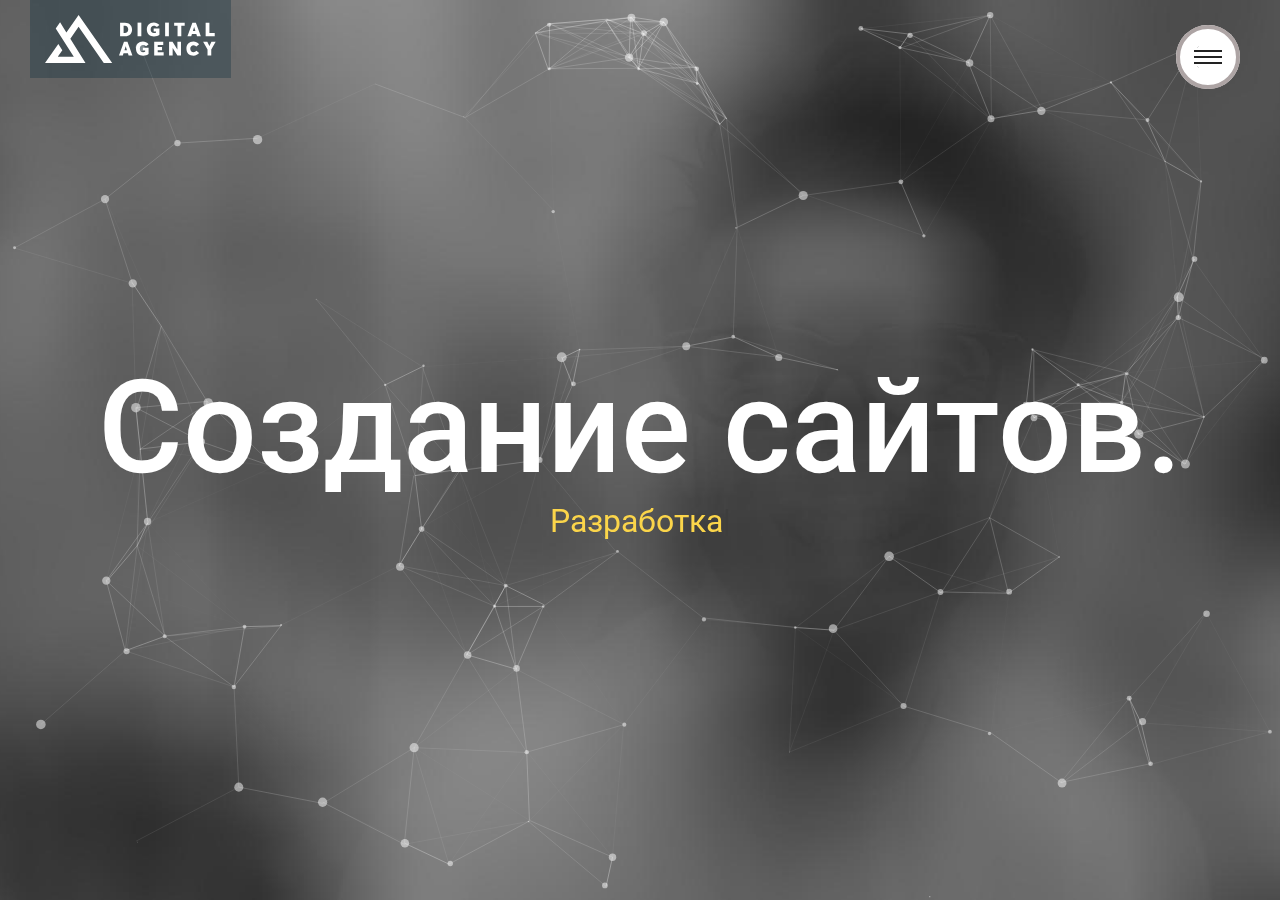
==== index.html @ 54ac6cfc "new" ====
<!DOCTYPE html>
<html lang="en">
<head>
    <title>Alex - CV / Resume / Portfolio</title>
    <meta charset="utf-8">
    <meta name="viewport" content="width=device-width, initial-scale=1">
    <meta http-equiv="X-UA-Compatible" content="IE=edge">
    <link href="scss/normalize.css" rel="stylesheet" type="text/css"  />
    <link href="scss/animations.css" rel="stylesheet" type="text/css" media="all" />
    <link href="scss/bootstrap.css" rel="stylesheet" type="text/css" media="all" />
    <link href="scss/style.css" rel="stylesheet" >     
	<link href="scss/magnific-popup.css" rel="stylesheet" >	    
</head>
<body class="body-wrapper render">
	<div id="loading">
		<img id="loading-image" src="img/loader.svg" alt="Loading..." />
	</div>
    <div id="main-container">
        <header>
            <div class="logo">
                <a href="index.html"><img src="images/logo.svg" alt="logo"></a>
            </div>
            <div class="hamburger js-hover">
                <div class="hamburger__line hamburger__line--01">
                    <div class="hamburger__line-in hamburger__line-in--01"></div>
                </div>
                <div class="hamburger__line hamburger__line--02">
                    <div class="hamburger__line-in hamburger__line-in--02"></div>
                </div>
                <div class="hamburger__line hamburger__line--03">
                    <div class="hamburger__line-in hamburger__line-in--03"></div>
                </div>
                <div class="hamburger__line hamburger__line--cross01">
                    <div class="hamburger__line-in hamburger__line-in--cross01"></div>
                </div>
                <div class="hamburger__line hamburger__line--cross02">
                    <div class="hamburger__line-in hamburger__line-in--cross02"></div>
                </div>
            </div>
            <div class="global-menu">
                <div class="global-menu__wrap" role="menu">
                    <a class="global-menu__item global-menu__item--transition" data-num-id="0" href="home.html">Главная</a>
                    <a class="global-menu__item global-menu__item--transition" data-num-id="1" href="about.html">О нас</a>
                    <a class="global-menu__item global-menu__item--transition" data-num-id="2" href="services.html">Услуги</a>
                    <a class="global-menu__item global-menu__item--transition" data-num-id="3" href="work.html">Наши работы</a>
                    <a class="global-menu__item global-menu__item--transition" data-num-id="4" href="contact.html">Контакты</a>
					<ul class="profile-data">											
						<li>
							<div class="profile-icon global-menu__item global-menu__item--transition"><i class="fa fa-phone"></i></div>
							<div class="profile-intro global-menu__item global-menu__item--transition">+373 (68) 47 09 12</div>
						</li>
					</ul>
				</div>
            </div>
        </header>
        <div id="content-container" class="content-container height-one">
            <div id="pages-container" class="pages-container pages-perspective">
                <div id="home-page" class="page-container">					
					<div id="particles-js"></div>
                    <div class="container">
                        <div class="sub-section">
                            <div class="home_title">
                                <h1>Создание сайтов.</h1>								
								<div id="subtitle"></div>										
                            </div>							
						</div>
                    </div>					
                </div>
                <div id="profile-page" class="page-container">
                    <div class="container">
                        <div class="page_title text-center">
                            <h2 class="page-title">PROFILE</h2>                            
                        </div>
                        <div class="sub-section">                            
                            <div class="row">
								<div class="col-xs-12 col-md-4">
                                    <img src="img/photo-769772.jpeg" class="profile-image" alt="Profile">
                                </div>
                                <div class="col-xs-12 col-md-8">
									<div class="col-xs-12">									
										<h1>Alex Smith</h1>
										<p><strong>UX/WEB DESIGNER</strong></p>
										<p style="text-align: justify;">Lorem Ipsum is simply dummy text of the printing and typesetting industry. Lorem Ipsum has been the industry's standard dummy text ever since the 1500s, when an unknown printer took a galley of type and scrambled it to make a type specimen book. It has survived not only five centuries, but also the leap into electronic typesetting, remaining essentially unchanged. </p>
									</div>									
									<div class="col-xs-12 col-md-6">									
                                    	<ul class="profile-data">											
											<li>
												<div class="profile-icon"><i class="fa fa-phone"></i></div>
												<div class="profile-intro"><b>Phone: </b>421-443-5643</div>
											</li>
											<li>
												<div class="profile-icon"><i class="fa fa-envelope-open"></i></div>
												<div class="profile-intro"><b>Email: </b>web@asmith.com</div>
											</li>
											<li>
												<div class="profile-icon"><i class="fa fa-facebook-square"></i></div>
												<div class="profile-intro"><b><a href="#">facebook.com/asmith</a></b></div>
											</li>
											<li>
												<div class="profile-icon"><i class="fa fa-linkedin-square"></i></div>
												<div class="profile-intro"><b><a href="#">linkedin.com/asmith</a></b></div>
											</li>
										</ul>
									</div>
									<div class="col-xs-12 col-md-6">									
                                    	<ul class="profile-data">
											<li>
												<div class="profile-icon"><i class="fa fa-calendar"></i></div>
												<div class="profile-intro"><b>Birthday: </b>November 12, 1977</div>
											</li>
											<li>
												<div class="profile-icon"><i class="fa fa-home"></i></div>
												<div class="profile-intro"><b>Address: </b>Sumel Bussinees Park</div>
											</li>
											<li>
												<div class="profile-icon"><i class="fa fa-github-square"></i></div>
												<div class="profile-intro"><b><a href="#">github.com/asmith</a></b></div>
											</li>											
											<li>
												<div class="profile-icon"><i class="fa fa-behance-square"></i></div>
												<div class="profile-intro"><b><a href="#">behance.net/asmith</a></b></div>
											</li>		
										</ul>
									</div>
									<div class="col-xs-12 col-md-6">
										<a class="cv-btn" href="#"><i class="fa fa-download"></i> Download My CV</a>										
									</div>
									<div class="col-xs-12 col-md-6">
										<a class="cv-btn" href="mailto:web@asmith.com"><i class="fa fa-handshake-o"></i> Hire Me Now</a>										
									</div>
                                </div>                                
                            </div>
						</div>											
						<div class="sub-section">
						<div class="row">
							<div class="col-xs-12 col-md-12">						
								<h3 class="section-title text-center">Hobbies &amp; Interests</h3>
								<div class="interest-list text-center">
									<div class="row">
										<div class="col-md-4 col-sm-6 col-xs-12">
											<div class="item">
												<span class="item-icon"><i class="fa fa-puzzle-piece"></i></span>                                            
												<span class="item-title">Puzzles</span>                                                                                        
											</div>
										</div>
										<div class="col-md-4 col-sm-6 col-xs-12">
											<div class="item">
												<span class="item-icon"><i class="fa fa-info"></i></span>                                          
												<span class="item-title">Chess</span>
											</div>
										</div>
										<div class="col-md-4 col-sm-6 col-xs-12">
											<div class="item">
												<span class="item-icon"><i class="fa fa-camera"></i></span>
												<span class="item-title">Photography</span>
											</div>
										</div>
										<div class="col-md-4 col-sm-6 col-xs-12">
											<div class="item">
												<span class="item-icon"><i class="fa fa-gamepad"></i></span>
												<span class="item-title">Gaming</span>
											</div>
										</div>
										<div class="col-md-4 col-sm-6 col-xs-12">
											<div class="item">
												<span class="item-icon"><i class="fa fa-child"></i></span>
												<span class="item-title">Yoga</span>                                            
											</div>
										</div>
										<div class="col-md-4 col-sm-6 col-xs-12">
											<div class="item">
												<span class="item-icon"><i class="fa fa-pencil"></i></span>
												<span class="item-title">Writing</span>
											</div>
										</div>	
									</div>
								</div>
							</div>
						</div>
                        </div>						
                    </div>
                </div>
                <div id="resume-page" class="page-container">
                    <div class="container">
                        <div class="page_title text-center">
                            <h2 class="page-title">RESUME</h2>                            
                        </div>
                        <div class="sub-section">                            
                            <h3 class="section-title text-center">Employment</h3>
                            <div class="resume-details">
                                <div class="row">
                                    <div class="item">
                                        <div class="col-sm-6">
                                            <div class="box">
                                                2017 - Present
                                                <div class="box-sub-title">
                                                    Web Development Agency
                                                </div>
                                                (Hilton Head Island)
                                            </div>
                                        </div>
                                        <div class="col-sm-6">
											<div class="box_dec">
												<h3>Managing Director</h3>
												<ul class="description">
													<li>Aenean ultrices risus fermentum risus mollis varius.</li>
													<li>Curabitur consequat velit non nisl imperdiet, a scelerisque dui fringilla.</li>
													<li>Maecenas at diam eget diam interdum pharetra.</li>
													<li>Fusce accumsan massa sed dapibus placerat.</li>
												</ul>
											</div>
                                        </div>
                                    </div>
                                    <div class="item">
                                        <div class="col-sm-6">
                                            <div class="box">
                                                2016 - 2017
                                                <div class="box-sub-title">
                                                    Web Development Agency
                                                </div>
                                                (Hilton Head Island)
                                            </div>
                                        </div>
                                        <div class="col-sm-6">
											<div class="box_dec">
												<h3>Team Leader</h3>
												<ul class="description">
													<li>Donec bibendum massa vitae sapien varius, non condimentum eros lacinia</li>
													<li>Etiam semper risus eget suscipit facilisis</li>
													<li>Nullam vulputate turpis sit amet tellus consequat convallis</li>	
												</ul>
											</div>
                                        </div>
                                    </div>
                                    <div class="item">
                                        <div class="col-sm-6">
                                            <div class="box">
                                                2014 - 2016
                                                <div class="box-sub-title">
                                                    Web Development Agency
                                                </div>
                                                (Hilton Head Island)
                                            </div>
                                        </div>
                                        <div class="col-sm-6">
											<div class="box_dec">
                                            <h3>Senior Developer</h3>
                                            <ul class="description">
                                                <li>Donec bibendum massa vitae sapien varius, non condimentum eros lacinia</li>
                                                <li>Etiam semper risus eget suscipit facilisis</li>
                                                <li>Nullam vulputate turpis sit amet tellus consequat convallis</li>
                                            </ul>
											</div>
                                        </div>
                                    </div>
                                    <div class="item">
                                        <div class="col-sm-6">
                                            <div class="box">
                                                2010 - 2014
                                                <div class="box-sub-title">
                                                    Web Development Agency
                                                </div>
                                                (Hilton Head Island)
                                            </div>
                                        </div>
                                        <div class="col-sm-6">
											<div class="box_dec">
											<h3>Junior Developer</h3>
                                            <ul class="description">
                                                <li>Aenean ultrices risus fermentum risus mollis varius.</li>
                                                <li>Curabitur consequat velit non nisl imperdiet, a scelerisque dui fringilla.</li>
                                                <li>Maecenas at diam eget diam interdum pharetra.</li>
                                                <li>Fusce accumsan massa sed dapibus placerat.</li>
                                            </ul>
											</div>
                                        </div>
                                    </div>
                                </div>
                            </div>                            
                        </div>
						<div class="sub-section">                            
							<h3 class="section-title text-center">EDUCATION</h3>
							<div class="resume-details">
								<div class="row">
									<div class="item">
										<div class="col-sm-6">
											<div class="box">
												2010 - 2014
												<div class="box-sub-title">
													Web Development Agency
												</div>
												(Hilton Head Island)	
											</div>
										</div>
										<div class="col-sm-6">
											<div class="box_dec">
											<h3>Managing Director</h3>
												<p class="description">Curabitur consequat velit.<br>
												Aenean ultrices risus fermentum risus mollis varius.</p>
											</div>
										</div>
									</div>
									<div class="item">
										<div class="col-sm-6">
											<div class="box">
												2016 - 2017
												<div class="box-sub-title">
													Web Development Agency
												</div>
												(Hilton Head Island)	
											</div>
										</div>
										<div class="col-sm-6">
											<div class="box_dec">
											<h3>Team Leader</h3>
												<p class="description">Curabitur consequat velit.<br>
												Aenean ultrices risus fermentum risus mollis varius.</p>
											</div>
										</div>
									</div>
									<div class="item">
										<div class="col-sm-6">
											<div class="box">
												2014 - 2016
												<div class="box-sub-title">
													Web Development Agency
												</div>
												(Hilton Head Island)	
											</div>
										</div>
										<div class="col-sm-6">
											<div class="box_dec">
											<h3>Senior Developer</h3>
												<p class="description">Curabitur consequat velit.<br>
												Aenean ultrices risus fermentum risus mollis varius.</p>
											</div>
										</div>
									</div>	
									<div class="item">
										<div class="col-sm-6">
											<div class="box">
												2010 - 2014
												<div class="box-sub-title">
													Web Development Agency
												</div>
												(Hilton Head Island)	
											</div>
										</div>
										<div class="col-sm-6">
											<div class="box_dec">
											<h3>Junior Developer</h3>
												<p class="description">Curabitur consequat velit.<br>
												Aenean ultrices risus fermentum risus mollis varius.</p>
											</div>
										</div>
									</div>	
								</div>
							</div>                            
                        </div>
                    </div>
                </div>
                <div id="services-page" class="page-container">
                    <div class="container">
                        <div class="page_title text-center">
                            <h2 class="page-title">SERVICES</h2>                            
                        </div>
                        <div class="sub-section">
							 <div class="row">
								<div class="col-md-4 col-sm-6">
									<div class="serviceBox">
										<div class="service-icon">
											<i class="fa fa-paint-brush"></i>
										</div>
										<h3 class="title">Website Design</h3>
										<p class="description">
											It is a long established fact that a reader will be distracted by the readable content of a page when looking at its layout.									
										</p>
									</div>
								</div>
								<div class="col-md-4 col-sm-6">
									<div class="serviceBox">
										<div class="service-icon">
											<i class="fa fa-cube"></i>
										</div>
										<h3 class="title">Logo Design</h3>
										<p class="description">It is a long established fact that a reader will be distracted by the readable content of a page when looking at its layout.
										</p>
									</div>
								</div>
								<div class="col-md-4 col-sm-6">
									<div class="serviceBox">
										<div class="service-icon">
											<i class="fa fa-dropbox"></i>
										</div>
										<h3 class="title">Brand Building</h3>
										<p class="description">It is a long established fact that a reader will be distracted by the readable content of a page when looking at its layout.
										</p>
									</div>
								</div>							
								<div class="col-md-4 col-sm-6">
									<div class="serviceBox">
										<div class="service-icon">
											<i class="fa fa-binoculars"></i>
										</div>
										<h3 class="title">SEO</h3>
										<p class="description">It is a long established fact that a reader will be distracted by the readable content of a page when looking at its layout.
										</p>
									</div>
								</div>
								<div class="col-md-4 col-sm-6">
									<div class="serviceBox">
										<div class="service-icon">
											<i class="fa fa-google"></i>
										</div>
										<h3 class="title">Digital Marketing</h3>
										<p class="description">It is a long established fact that a reader will be distracted by the readable content of a page when looking at its layout.
										</p>
									</div>
								</div>
								<div class="col-md-4 col-sm-6">
									<div class="serviceBox">
										<div class="service-icon">
											<i class="fa fa-youtube-play"></i>
										</div>
										<h3 class="title">Video Marketing</h3>
										<p class="description">It is a long established fact that a reader will be distracted by the readable content of a page when looking at its layout.
										</p>
									</div>
								</div>
							</div>							
                        </div>						
                    </div>
                </div>
                <div id="portfolio-page" class="page-container">
                    <div class="container">
						<div class="page_title text-center">
                            <h2 class="page-title">Portfolio</h2>                            
                        </div>
						<div class="sub-section">  
							<div class="row">
								<div class="col-sm-12">
									<ul id="filters" class="filters">
										<li><a href="#" data-filter="*" class="current">All</a></li>
										<li><a href="#" data-filter=".web">Web</a></li>
										<li><a href="#" data-filter=".app">App</a></li>									
										<li><a href="#" data-filter=".photo">Photo</a></li>										
									</ul>
								</div>
							</div>
							<div class="row">
								<div id="portfolio-grid" class="portfolio-grid portfolio-hover-w">
									<div class="grid-sizer"></div>						
									<div class="portfolio-item tall app">
										<a class="popup-link" href="portfolio/img-1.jpg" title="Lorem Ipsum languages">
											<img src="portfolio/img-1.jpg" alt="">
											<div class="portfolio-caption ">
												<h3 class="portfolio-title">Lorem Ipsum languages</h3>
												<div class="portfolio-descr">
													App
												</div>
											</div>
										</a>
									</div>
									<div class="portfolio-item photo">
										<a class="popup-link" href="portfolio/img-2.jpeg" title="Lorem Ipsum languages">
											<img src="portfolio/img-2.jpeg" alt="">
											<div class="portfolio-caption ">
												<h3 class="portfolio-title">Lorem Ipsum languages</h3>
												<div class="portfolio-descr">
													Photo
												</div>
											</div>
										</a>
									</div>
									<div class="portfolio-item photo">
										<a class="popup-link" href="portfolio/img-3.jpeg" title="Lorem Ipsum languages">
											<img src="portfolio/img-3.jpeg" alt="">
											<div class="portfolio-caption ">
												<h3 class="portfolio-title">Lorem Ipsum languages</h3>
												<div class="portfolio-descr">
													Photo
												</div>
											</div>
										</a>
									</div>
									<div class="portfolio-item photo">
										<a class="popup-link" href="portfolio/img-4.jpeg" title="Lorem Ipsum languages">
											<img src="portfolio/img-4.jpeg" alt="">
											<div class="portfolio-caption ">
												<h3 class="portfolio-title">Corporate Identity</h3>
												<div class="portfolio-descr">
													Photo
												</div>
											</div>
										</a>
									</div>
									<div class="portfolio-item photo">
										<a class="popup-link" href="portfolio/img-5.jpeg" title="Lorem Ipsum languages">
											<img src="portfolio/img-5.jpeg" alt="">
											<div class="portfolio-caption ">
												<h3 class="portfolio-title">Lorem Ipsum languages</h3>
												<div class="portfolio-descr">
													Photo
												</div>
											</div>
										</a>
									</div>
									<div class="portfolio-item wide-tall app photo web">
										<a class="popup-link" href="portfolio/img-6.jpg" title="Lorem Ipsum languages">
											<img src="portfolio/img-6.jpg" alt="">
											<div class="portfolio-caption ">
												<h3 class="portfolio-title">Lorem Ipsum languages</h3>
												<div class="portfolio-descr">
													App / Photo / Web
												</div>
											</div>
										</a>
									</div>
									<div class="portfolio-item wide photo web">
										<a class="popup-link" href="portfolio/img-7.jpg" title="Lorem Ipsum languages">
											<img src="portfolio/img-7.jpg" alt="">
											<div class="portfolio-caption ">
												<h3 class="portfolio-title">Lorem Ipsum languages</h3>
												<div class="portfolio-descr">
													Photo / Photo
												</div>
											</div>
										</a>
									</div>
									<div class="portfolio-item app">
										<a class="popup-link" href="portfolio/img-8.jpg" title="Lorem Ipsum languages">
											<img src="portfolio/img-8.jpg" alt="">
											<div class="portfolio-caption ">
												<h3 class="portfolio-title">Lorem Ipsum languages</h3>
												<div class="portfolio-descr">
													App
												</div>
											</div>
										</a>
									</div>
									<div class="portfolio-item app">
										<a class="popup-link" href="portfolio/img-9.jpeg" title="Lorem Ipsum languages">
											<img src="portfolio/img-9.jpeg" alt="">
											<div class="portfolio-caption ">
												<h3 class="portfolio-title">Lorem Ipsum languages</h3>
												<div class="portfolio-descr">
													App
												</div>
											</div>
										</a>
									</div>
									<div class="portfolio-item wide photo web">
										<a class="popup-youtube" href="https://www.youtube.com/watch?v=mUZAmz3YHQ4" title="Lorem Ipsum languages">
											<img src="portfolio/img-10.jpg" alt="">
											<div class="portfolio-caption ">
												<h3 class="portfolio-title">Lorem Ipsum languages</h3>
												<div class="portfolio-descr">
													Photo / Web
												</div>
											</div>
										</a>
									</div>						
								</div>					
							</div>
						</div>						 
                    </div>
                </div>
                <div id="contact-page" class="page-container">
                    <div class="container">
						<div class="page_title text-center">
                            <h2 class="page-title">CONTACT</h2>                            
                        </div>
						 <div class="sub-section">
							<div class="row">						 
							<div class="contact-info text-center">
								<div class="col-xs-12 col-sm-4 contact-box">												
									<div class="contact-icon"><i class="fa fa-phone-square"></i></div>
									<p class="contact-title">Phone</p>
									<span class="contact-texts">+2 601-904-1209</span>													
								</div>
								<div class="col-xs-12 col-sm-4 contact-box">												
									<div class="contact-icon"><i class="fa fa-envelope-square"></i></div>
									<p class="contact-title">Email</p>
									<span class="contact-texts"><a href="#">Williamadd@armyspy.com</a></span>
								</div>
								<div class="col-xs-12 col-sm-4 contact-box">												
									<div class="contact-icon"><i class="fa fa-address-book"></i></div>
									<p class="contact-title">Address</p>
									<span class="contact-texts">7 Joseph Street, WI</span>
								</div>
							</div>
							</div>
						 </div>						 
						 <div class="sub-section">
							<div class="row">
								<div class="col-xs-12">
									<h3 class="section-title text-center">LET'S GET STARTED</h3>  									
									<form action="/" method="post" id="cf-form" class="cf-form">
										<p>
											<span class="cf-form-control-wrap name">
												<input type="text" id="name" name="name" value="" size="40" class="cf-form-control cf-text" aria-invalid="false" placeholder="Your name" >
											</span> 
										</p>
										<p>
											<span class="cf-form-control-wrap email">
												<input type="email" id="email" name="email" value="" size="40" class="cf-form-control cf-email" aria-invalid="false" placeholder="Your email" >
											</span> 
										</p>
										<p>
											<span class="cf-form-control-wrap message">
												<textarea id="message" name="message" cols="40" rows="10" class="cf-form-control cf-textarea" aria-invalid="false" placeholder="Your message"></textarea>
											</span> 
										</p>
										<p>
											<input type="submit" id="submit" name="submit" value="Submit" class="cf-form-control cf-submit">
										</p>									
									<div class="contact-message"></div>
									</form>
								</div>
							</div>
                        </div>						
						<div class="sub-section">  
							<div class="row">						 
								<div class="col-xs-12 text-center">												
									&copy;Digital Agency
								</div>
							</div>
						 </div>							 
                    </div>
                </div>
            </div>
        </div>
        <svg class="shape-overlays" viewBox="0 0 100 100" preserveAspectRatio="none">
            <path class="shape-overlays__path" d=""></path>
            <path class="shape-overlays__path" d=""></path>
            <path class="shape-overlays__path" d=""></path>
        </svg>
		<script src="https://use.fontawesome.com/9fd0d8e5bc.js"></script>
		<script>
			document.documentElement.className = 'js';
		</script>
		<script src="lib/js/jquery-2.2.4.min.js"></script>	
        <script src="lib/js/menu-animation.js"></script>
		<script src="lib/js/easings.js"></script>		
        <script src="lib/js/main.js"></script>        
        <script src="lib/js/modernizr.custom.js"></script>
        <script src="lib/js/pagetransitions.js"></script>
		<script src="lib/js/particles.js"></script>
		<script src="lib/js/home-animation.js"></script>
		<script src="lib/js/typed.min.js"></script>
		<script src="lib/js/isotope.pkgd.min.js"></script>
		<script src="lib/js/jquery.magnific-popup.js"></script>
    </div>
</body>
</html>
---- scss/animations.css ----
/* animation sets */
/* move from / to  */
.pt-page-moveToLeft {
	-webkit-animation: moveToLeft .6s ease both;
	animation: moveToLeft .6s ease both;
}
.pt-page-moveFromLeft {
	-webkit-animation: moveFromLeft .6s ease both;
	animation: moveFromLeft .6s ease both;
}
.pt-page-moveToRight {
	-webkit-animation: moveToRight .6s ease both;
	animation: moveToRight .6s ease both;
}
.pt-page-moveFromRight {
	-webkit-animation: moveFromRight .6s ease both;
	animation: moveFromRight .6s ease both;
}
.pt-page-moveToTop {
	-webkit-animation: moveToTop .6s ease both;
	animation: moveToTop .6s ease both;
}
.pt-page-moveFromTop {
	-webkit-animation: moveFromTop .6s ease both;
	animation: moveFromTop .6s ease both;
}
.pt-page-moveToBottom {
	-webkit-animation: moveToBottom .6s ease both;
	animation: moveToBottom .6s ease both;
}
.pt-page-moveFromBottom {
	-webkit-animation: moveFromBottom .6s ease both;
	animation: moveFromBottom .6s ease both;
}
/* fade */
.pt-page-fade {
	-webkit-animation: fade .7s ease both;
	animation: fade .7s ease both;
}
/* move from / to and fade */
.pt-page-moveToLeftFade {
	-webkit-animation: moveToLeftFade .7s ease both;
	animation: moveToLeftFade .7s ease both;
}
.pt-page-moveFromLeftFade {
	-webkit-animation: moveFromLeftFade .7s ease both;
	animation: moveFromLeftFade .7s ease both;
}
.pt-page-moveToRightFade {
	-webkit-animation: moveToRightFade .7s ease both;
	animation: moveToRightFade .7s ease both;
}
.pt-page-moveFromRightFade {
	-webkit-animation: moveFromRightFade .7s ease both;
	animation: moveFromRightFade .7s ease both;
}
.pt-page-moveToTopFade {
	-webkit-animation: moveToTopFade .7s ease both;
	animation: moveToTopFade .7s ease both;
}
.pt-page-moveFromTopFade {
	-webkit-animation: moveFromTopFade .7s ease both;
	animation: moveFromTopFade .7s ease both;
}
.pt-page-moveToBottomFade {
	-webkit-animation: moveToBottomFade .7s ease both;
	animation: moveToBottomFade .7s ease both;
}
.pt-page-moveFromBottomFade {
	-webkit-animation: moveFromBottomFade .7s ease both;
	animation: moveFromBottomFade .7s ease both;
}
/* move to with different easing */
.pt-page-moveToLeftEasing {
	-webkit-animation: moveToLeft .7s ease-in-out both;
	animation: moveToLeft .7s ease-in-out both;
}
.pt-page-moveToRightEasing {
	-webkit-animation: moveToRight .7s ease-in-out both;
	animation: moveToRight .7s ease-in-out both;
}
.pt-page-moveToTopEasing {
	-webkit-animation: moveToTop .7s ease-in-out both;
	animation: moveToTop .7s ease-in-out both;
}
.pt-page-moveToBottomEasing {
	-webkit-animation: moveToBottom .7s ease-in-out both;
	animation: moveToBottom .7s ease-in-out both;
}
/********************************* keyframes **************************************/
/* move from / to  */
@-webkit-keyframes moveToLeft {
	from { }
	to { -webkit-transform: translateX(-100%); }
}
@keyframes moveToLeft {
	from { }
	to { -webkit-transform: translateX(-100%); transform: translateX(-100%); }
}
@-webkit-keyframes moveFromLeft {
	from { -webkit-transform: translateX(-100%); }
}
@keyframes moveFromLeft {
	from { -webkit-transform: translateX(-100%); transform: translateX(-100%); }
}
@-webkit-keyframes moveToRight { 
	from { }
	to { -webkit-transform: translateX(100%); }
}
@keyframes moveToRight { 
	from { }
	to { -webkit-transform: translateX(100%); transform: translateX(100%); }
}
@-webkit-keyframes moveFromRight {
	from { -webkit-transform: translateX(100%); }
}
@keyframes moveFromRight {
	from { -webkit-transform: translateX(100%); transform: translateX(100%); }
}
@-webkit-keyframes moveToTop {
	from { }
	to { -webkit-transform: translateY(-100%); }
}
@keyframes moveToTop {
	from { }
	to { -webkit-transform: translateY(-100%); transform: translateY(-100%); }
}
@-webkit-keyframes moveFromTop {
	from { -webkit-transform: translateY(-100%); }
}
@keyframes moveFromTop {
	from { -webkit-transform: translateY(-100%); transform: translateY(-100%); }
}
@-webkit-keyframes moveToBottom {
	from { }
	to { -webkit-transform: translateY(100%); }
}
@keyframes moveToBottom {
	from { }
	to { -webkit-transform: translateY(100%); transform: translateY(100%); }
}
@-webkit-keyframes moveFromBottom {
	from { -webkit-transform: translateY(100%); }
}
@keyframes moveFromBottom {
	from { -webkit-transform: translateY(100%); transform: translateY(100%); }
}
/* fade */
@-webkit-keyframes fade {
	from { }
	to { opacity: 0.3; }
}
@keyframes fade {
	from { }
	to { opacity: 0.3; }
}
/* move from / to and fade */
@-webkit-keyframes moveToLeftFade {
	from { }
	to { opacity: 0.3; -webkit-transform: translateX(-100%); }
}
@keyframes moveToLeftFade {
	from { }
	to { opacity: 0.3; -webkit-transform: translateX(-100%); transform: translateX(-100%); }
}
@-webkit-keyframes moveFromLeftFade {
	from { opacity: 0.3; -webkit-transform: translateX(-100%); }
}
@keyframes moveFromLeftFade {
	from { opacity: 0.3; -webkit-transform: translateX(-100%); transform: translateX(-100%); }
}
@-webkit-keyframes moveToRightFade {
	from { }
	to { opacity: 0.3; -webkit-transform: translateX(100%); }
}
@keyframes moveToRightFade {
	from { }
	to { opacity: 0.3; -webkit-transform: translateX(100%); transform: translateX(100%); }
}
@-webkit-keyframes moveFromRightFade {
	from { opacity: 0.3; -webkit-transform: translateX(100%); }
}
@keyframes moveFromRightFade {
	from { opacity: 0.3; -webkit-transform: translateX(100%); transform: translateX(100%); }
}
@-webkit-keyframes moveToTopFade {
	from { }
	to { opacity: 0.3; -webkit-transform: translateY(-100%); }
}
@keyframes moveToTopFade {
	from { }
	to { opacity: 0.3; -webkit-transform: translateY(-100%); transform: translateY(-100%); }
}
@-webkit-keyframes moveFromTopFade {
	from { opacity: 0.3; -webkit-transform: translateY(-100%); }
}
@keyframes moveFromTopFade {
	from { opacity: 0.3; -webkit-transform: translateY(-100%); transform: translateY(-100%); }
}
@-webkit-keyframes moveToBottomFade {
	from { }
	to { opacity: 0.3; -webkit-transform: translateY(100%); }
}
@keyframes moveToBottomFade {
	from { }
	to { opacity: 0.3; -webkit-transform: translateY(100%); transform: translateY(100%); }
}
@-webkit-keyframes moveFromBottomFade {
	from { opacity: 0.3; -webkit-transform: translateY(100%); }
}
@keyframes moveFromBottomFade {
	from { opacity: 0.3; -webkit-transform: translateY(100%); transform: translateY(100%); }
}
/* scale and fade */
.pt-page-scaleDown {
	-webkit-animation: scaleDown .7s ease both;
	animation: scaleDown .7s ease both;
}
.pt-page-scaleUp {
	-webkit-animation: scaleUp .7s ease both;
	animation: scaleUp .7s ease both;
}
.pt-page-scaleUpDown {
	-webkit-animation: scaleUpDown .5s ease both;
	animation: scaleUpDown .5s ease both;
}
.pt-page-scaleDownUp {
	-webkit-animation: scaleDownUp .5s ease both;
	animation: scaleDownUp .5s ease both;
}
.pt-page-scaleDownCenter {
	-webkit-animation: scaleDownCenter .4s ease-in both;
	animation: scaleDownCenter .4s ease-in both;
}
.pt-page-scaleUpCenter {
	-webkit-animation: scaleUpCenter .4s ease-out both;
	animation: scaleUpCenter .4s ease-out both;
}
/********************************* keyframes **************************************/
/* scale and fade */
@-webkit-keyframes scaleDown {
	from { }
	to { opacity: 0; -webkit-transform: scale(.8); }
}
@keyframes scaleDown {
	from { }
	to { opacity: 0; -webkit-transform: scale(.8); transform: scale(.8); }
}
@-webkit-keyframes scaleUp {
	from { opacity: 0; -webkit-transform: scale(.8); }
}
@keyframes scaleUp {
	from { opacity: 0; -webkit-transform: scale(.8); transform: scale(.8); }
}
@-webkit-keyframes scaleUpDown {
	from { opacity: 0; -webkit-transform: scale(1.2); }
}
@keyframes scaleUpDown {
	from { opacity: 0; -webkit-transform: scale(1.2); transform: scale(1.2); }
}
@-webkit-keyframes scaleDownUp {
	from { }
	to { opacity: 0; -webkit-transform: scale(1.2); }
}
@keyframes scaleDownUp {
	from { }
	to { opacity: 0; -webkit-transform: scale(1.2); transform: scale(1.2); }
}
@-webkit-keyframes scaleDownCenter {
	from { }
	to { opacity: 0; -webkit-transform: scale(.7); }
}
@keyframes scaleDownCenter {
	from { }
	to { opacity: 0; -webkit-transform: scale(.7); transform: scale(.7); }
}
@-webkit-keyframes scaleUpCenter {
	from { opacity: 0; -webkit-transform: scale(.7); }
}
@keyframes scaleUpCenter {
	from { opacity: 0; -webkit-transform: scale(.7); transform: scale(.7); }
}
/* rotate sides first and scale */
.pt-page-rotateRightSideFirst {
	-webkit-transform-origin: 0% 50%;
	transform-origin: 0% 50%;
	-webkit-animation: rotateRightSideFirst .8s both ease-in;
	animation: rotateRightSideFirst .8s both ease-in;
}
.pt-page-rotateLeftSideFirst {
	-webkit-transform-origin: 100% 50%;
	transform-origin: 100% 50%;
	-webkit-animation: rotateLeftSideFirst .8s both ease-in;
	animation: rotateLeftSideFirst .8s both ease-in;
}
.pt-page-rotateTopSideFirst {
	-webkit-transform-origin: 50% 100%;
	transform-origin: 50% 100%;
	-webkit-animation: rotateTopSideFirst .8s both ease-in;
	animation: rotateTopSideFirst .8s both ease-in;
}
.pt-page-rotateBottomSideFirst {
	-webkit-transform-origin: 50% 0%;
	transform-origin: 50% 0%;
	-webkit-animation: rotateBottomSideFirst .8s both ease-in;
	animation: rotateBottomSideFirst .8s both ease-in;
}
/* flip */
.pt-page-flipOutRight {
	-webkit-transform-origin: 50% 50%;
	transform-origin: 50% 50%;
	-webkit-animation: flipOutRight .5s both ease-in;
	animation: flipOutRight .5s both ease-in;
}
.pt-page-flipInLeft {
	-webkit-transform-origin: 50% 50%;
	transform-origin: 50% 50%;
	-webkit-animation: flipInLeft .5s both ease-out;
	animation: flipInLeft .5s both ease-out;
}
.pt-page-flipOutLeft {
	-webkit-transform-origin: 50% 50%;
	transform-origin: 50% 50%;
	-webkit-animation: flipOutLeft .5s both ease-in;
	animation: flipOutLeft .5s both ease-in;
}
.pt-page-flipInRight {
	-webkit-transform-origin: 50% 50%;
	transform-origin: 50% 50%;
	-webkit-animation: flipInRight .5s both ease-out;
	animation: flipInRight .5s both ease-out;
}
.pt-page-flipOutTop {
	-webkit-transform-origin: 50% 50%;
	transform-origin: 50% 50%;
	-webkit-animation: flipOutTop .5s both ease-in;
	animation: flipOutTop .5s both ease-in;
}
.pt-page-flipInBottom {
	-webkit-transform-origin: 50% 50%;
	transform-origin: 50% 50%;
	-webkit-animation: flipInBottom .5s both ease-out;
	animation: flipInBottom .5s both ease-out;
}
.pt-page-flipOutBottom {
	-webkit-transform-origin: 50% 50%;
	transform-origin: 50% 50%;
	-webkit-animation: flipOutBottom .5s both ease-in;
	animation: flipOutBottom .5s both ease-in;
}
.pt-page-flipInTop {
	-webkit-transform-origin: 50% 50%;
	transform-origin: 50% 50%;
	-webkit-animation: flipInTop .5s both ease-out;
	animation: flipInTop .5s both ease-out;
}
/* rotate fall */
.pt-page-rotateFall {
	-webkit-transform-origin: 0% 0%;
	transform-origin: 0% 0%;
	-webkit-animation: rotateFall 1s both ease-in;
	animation: rotateFall 1s both ease-in;
}
/* rotate newspaper */
.pt-page-rotateOutNewspaper {
	-webkit-transform-origin: 50% 50%;
	transform-origin: 50% 50%;
	-webkit-animation: rotateOutNewspaper .5s both ease-in;
	animation: rotateOutNewspaper .5s both ease-in;
}
.pt-page-rotateInNewspaper {
	-webkit-transform-origin: 50% 50%;
	transform-origin: 50% 50%;
	-webkit-animation: rotateInNewspaper .5s both ease-out;
	animation: rotateInNewspaper .5s both ease-out;
}
/* push */
.pt-page-rotatePushLeft {
	-webkit-transform-origin: 0% 50%;
	transform-origin: 0% 50%;
	-webkit-animation: rotatePushLeft .8s both ease;
	animation: rotatePushLeft .8s both ease;
}
.pt-page-rotatePushRight {
	-webkit-transform-origin: 100% 50%;
	transform-origin: 100% 50%;
	-webkit-animation: rotatePushRight .8s both ease;
	animation: rotatePushRight .8s both ease;
}
.pt-page-rotatePushTop {
	-webkit-transform-origin: 50% 0%;
	transform-origin: 50% 0%;
	-webkit-animation: rotatePushTop .8s both ease;
	animation: rotatePushTop .8s both ease;
}
.pt-page-rotatePushBottom {
	-webkit-transform-origin: 50% 100%;
	transform-origin: 50% 100%;
	-webkit-animation: rotatePushBottom .8s both ease;
	animation: rotatePushBottom .8s both ease;
}
/* pull */
.pt-page-rotatePullRight {
	-webkit-transform-origin: 100% 50%;
	transform-origin: 100% 50%;
	-webkit-animation: rotatePullRight .5s both ease;
	animation: rotatePullRight .5s both ease;
}
.pt-page-rotatePullLeft {
	-webkit-transform-origin: 0% 50%;
	transform-origin: 0% 50%;
	-webkit-animation: rotatePullLeft .5s both ease;
	animation: rotatePullLeft .5s both ease;
}
.pt-page-rotatePullTop {
	-webkit-transform-origin: 50% 0%;
	transform-origin: 50% 0%;
	-webkit-animation: rotatePullTop .5s both ease;
	animation: rotatePullTop .5s both ease;
}
.pt-page-rotatePullBottom {
	-webkit-transform-origin: 50% 100%;
	transform-origin: 50% 100%;
	-webkit-animation: rotatePullBottom .5s both ease;
	animation: rotatePullBottom .5s both ease;
}
/* fold */
.pt-page-rotateFoldRight {
	-webkit-transform-origin: 0% 50%;
	transform-origin: 0% 50%;
	-webkit-animation: rotateFoldRight .7s both ease;
	animation: rotateFoldRight .7s both ease;
}
.pt-page-rotateFoldLeft {
	-webkit-transform-origin: 100% 50%;
	transform-origin: 100% 50%;
	-webkit-animation: rotateFoldLeft .7s both ease;
	animation: rotateFoldLeft .7s both ease;
}
.pt-page-rotateFoldTop {
	-webkit-transform-origin: 50% 100%;
	transform-origin: 50% 100%;
	-webkit-animation: rotateFoldTop .7s both ease;
	animation: rotateFoldTop .7s both ease;
}
.pt-page-rotateFoldBottom {
	-webkit-transform-origin: 50% 0%;
	transform-origin: 50% 0%;
	-webkit-animation: rotateFoldBottom .7s both ease;
	animation: rotateFoldBottom .7s both ease;
}
/* unfold */
.pt-page-rotateUnfoldLeft {
	-webkit-transform-origin: 100% 50%;
	transform-origin: 100% 50%;
	-webkit-animation: rotateUnfoldLeft .7s both ease;
	animation: rotateUnfoldLeft .7s both ease;
}
.pt-page-rotateUnfoldRight {
	-webkit-transform-origin: 0% 50%;
	transform-origin: 0% 50%;
	-webkit-animation: rotateUnfoldRight .7s both ease;
	animation: rotateUnfoldRight .7s both ease;
}
.pt-page-rotateUnfoldTop {
	-webkit-transform-origin: 50% 100%;
	transform-origin: 50% 100%;
	-webkit-animation: rotateUnfoldTop .7s both ease;
	animation: rotateUnfoldTop .7s both ease;
}
.pt-page-rotateUnfoldBottom {
	-webkit-transform-origin: 50% 0%;
	transform-origin: 50% 0%;
	-webkit-animation: rotateUnfoldBottom .7s both ease;
	animation: rotateUnfoldBottom .7s both ease;
}
/* room walls */
.pt-page-rotateRoomLeftOut {
	-webkit-transform-origin: 100% 50%;
	transform-origin: 100% 50%;
	-webkit-animation: rotateRoomLeftOut .8s both ease;
	animation: rotateRoomLeftOut .8s both ease;
}
.pt-page-rotateRoomLeftIn {
	-webkit-transform-origin: 0% 50%;
	transform-origin: 0% 50%;
	-webkit-animation: rotateRoomLeftIn .8s both ease;
	animation: rotateRoomLeftIn .8s both ease;
}
.pt-page-rotateRoomRightOut {
	-webkit-transform-origin: 0% 50%;
	transform-origin: 0% 50%;
	-webkit-animation: rotateRoomRightOut .8s both ease;
	animation: rotateRoomRightOut .8s both ease;
}
.pt-page-rotateRoomRightIn {
	-webkit-transform-origin: 100% 50%;
	transform-origin: 100% 50%;
	-webkit-animation: rotateRoomRightIn .8s both ease;
	animation: rotateRoomRightIn .8s both ease;
}
.pt-page-rotateRoomTopOut {
	-webkit-transform-origin: 50% 100%;
	transform-origin: 50% 100%;
	-webkit-animation: rotateRoomTopOut .8s both ease;
	animation: rotateRoomTopOut .8s both ease;
}
.pt-page-rotateRoomTopIn {
	-webkit-transform-origin: 50% 0%;
	transform-origin: 50% 0%;
	-webkit-animation: rotateRoomTopIn .8s both ease;
	animation: rotateRoomTopIn .8s both ease;
}
.pt-page-rotateRoomBottomOut {
	-webkit-transform-origin: 50% 0%;
	transform-origin: 50% 0%;
	-webkit-animation: rotateRoomBottomOut .8s both ease;
	animation: rotateRoomBottomOut .8s both ease;
}
.pt-page-rotateRoomBottomIn {
	-webkit-transform-origin: 50% 100%;
	transform-origin: 50% 100%;
	-webkit-animation: rotateRoomBottomIn .8s both ease;
	animation: rotateRoomBottomIn .8s both ease;
}
/* cube */
.pt-page-rotateCubeLeftOut {
	-webkit-transform-origin: 100% 50%;
	transform-origin: 100% 50%;
	-webkit-animation: rotateCubeLeftOut .6s both ease-in;
	animation: rotateCubeLeftOut .6s both ease-in;
}
.pt-page-rotateCubeLeftIn {
	-webkit-transform-origin: 0% 50%;
	transform-origin: 0% 50%;
	-webkit-animation: rotateCubeLeftIn .6s both ease-in;
	animation: rotateCubeLeftIn .6s both ease-in;
}
.pt-page-rotateCubeRightOut {
	-webkit-transform-origin: 0% 50%;
	transform-origin: 0% 50%;
	-webkit-animation: rotateCubeRightOut .6s both ease-in;
	animation: rotateCubeRightOut .6s both ease-in;
}
.pt-page-rotateCubeRightIn {
	-webkit-transform-origin: 100% 50%;
	transform-origin: 100% 50%;
	-webkit-animation: rotateCubeRightIn .6s both ease-in;
	animation: rotateCubeRightIn .6s both ease-in;
}
.pt-page-rotateCubeTopOut {
	-webkit-transform-origin: 50% 100%;
	transform-origin: 50% 100%;
	-webkit-animation: rotateCubeTopOut .6s both ease-in;
	animation: rotateCubeTopOut .6s both ease-in;
}
.pt-page-rotateCubeTopIn {
	-webkit-transform-origin: 50% 0%;
	transform-origin: 50% 0%;
	-webkit-animation: rotateCubeTopIn .6s both ease-in;
	animation: rotateCubeTopIn .6s both ease-in;
}
.pt-page-rotateCubeBottomOut {
	-webkit-transform-origin: 50% 0%;
	transform-origin: 50% 0%;
	-webkit-animation: rotateCubeBottomOut .6s both ease-in;
	animation: rotateCubeBottomOut .6s both ease-in;
}
.pt-page-rotateCubeBottomIn {
	-webkit-transform-origin: 50% 100%;
	transform-origin: 50% 100%;
	-webkit-animation: rotateCubeBottomIn .6s both ease-in;
	animation: rotateCubeBottomIn .6s both ease-in;
}
/* carousel */
.pt-page-rotateCarouselLeftOut {
	-webkit-transform-origin: 100% 50%;
	transform-origin: 100% 50%;
	-webkit-animation: rotateCarouselLeftOut .8s both ease;
	animation: rotateCarouselLeftOut .8s both ease;
}
.pt-page-rotateCarouselLeftIn {
	-webkit-transform-origin: 0% 50%;
	transform-origin: 0% 50%;
	-webkit-animation: rotateCarouselLeftIn .8s both ease;
	animation: rotateCarouselLeftIn .8s both ease;
}
.pt-page-rotateCarouselRightOut {
	-webkit-transform-origin: 0% 50%;
	transform-origin: 0% 50%;
	-webkit-animation: rotateCarouselRightOut .8s both ease;
	animation: rotateCarouselRightOut .8s both ease;
}
.pt-page-rotateCarouselRightIn {
	-webkit-transform-origin: 100% 50%;
	transform-origin: 100% 50%;
	-webkit-animation: rotateCarouselRightIn .8s both ease;
	animation: rotateCarouselRightIn .8s both ease;
}
.pt-page-rotateCarouselTopOut {
	-webkit-transform-origin: 50% 100%;
	transform-origin: 50% 100%;
	-webkit-animation: rotateCarouselTopOut .8s both ease;
	animation: rotateCarouselTopOut .8s both ease;
}
.pt-page-rotateCarouselTopIn {
	-webkit-transform-origin: 50% 0%;
	transform-origin: 50% 0%;
	-webkit-animation: rotateCarouselTopIn .8s both ease;
	animation: rotateCarouselTopIn .8s both ease;
}
.pt-page-rotateCarouselBottomOut {
	-webkit-transform-origin: 50% 0%;
	transform-origin: 50% 0%;
	-webkit-animation: rotateCarouselBottomOut .8s both ease;
	animation: rotateCarouselBottomOut .8s both ease;
}
.pt-page-rotateCarouselBottomIn {
	-webkit-transform-origin: 50% 100%;
	transform-origin: 50% 100%;
	-webkit-animation: rotateCarouselBottomIn .8s both ease;
	animation: rotateCarouselBottomIn .8s both ease;
}
/* sides */
.pt-page-rotateSidesOut {
	-webkit-transform-origin: -50% 50%;
	transform-origin: -50% 50%;
	-webkit-animation: rotateSidesOut .5s both ease-in;
	animation: rotateSidesOut .5s both ease-in;
}
.pt-page-rotateSidesIn {
	-webkit-transform-origin: 150% 50%;
	transform-origin: 150% 50%;
	-webkit-animation: rotateSidesIn .5s both ease-out;
	animation: rotateSidesIn .5s both ease-out;
}
/* slide */
.pt-page-rotateSlideOut {
	-webkit-animation: rotateSlideOut 1s both ease;
	animation: rotateSlideOut 1s both ease;
}
.pt-page-rotateSlideIn {
	-webkit-animation: rotateSlideIn 1s both ease;
	animation: rotateSlideIn 1s both ease;
}
/********************************* keyframes **************************************/
/* rotate sides first and scale */
@-webkit-keyframes rotateRightSideFirst {
	0% { }
	40% { -webkit-transform: rotateY(15deg); opacity: .8; -webkit-animation-timing-function: ease-out; }
	100% { -webkit-transform: scale(0.8) translateZ(-200px); opacity:0; }
}
@keyframes rotateRightSideFirst {
	0% { }
	40% { -webkit-transform: rotateY(15deg); transform: rotateY(15deg); opacity: .8; -webkit-animation-timing-function: ease-out; animation-timing-function: ease-out; }
	100% { -webkit-transform: scale(0.8) translateZ(-200px); transform: scale(0.8) translateZ(-200px); opacity:0; }
}
@-webkit-keyframes rotateLeftSideFirst {
	0% { }
	40% { -webkit-transform: rotateY(-15deg); opacity: .8; -webkit-animation-timing-function: ease-out; }
	100% { -webkit-transform: scale(0.8) translateZ(-200px); opacity:0; }
}
@keyframes rotateLeftSideFirst {
	0% { }
	40% { -webkit-transform: rotateY(-15deg); transform: rotateY(-15deg); opacity: .8; -webkit-animation-timing-function: ease-out; animation-timing-function: ease-out; }
	100% { -webkit-transform: scale(0.8) translateZ(-200px); transform: scale(0.8) translateZ(-200px); opacity:0; }
}
@-webkit-keyframes rotateTopSideFirst {
	0% { }
	40% { -webkit-transform: rotateX(15deg); opacity: .8; -webkit-animation-timing-function: ease-out; }
	100% { -webkit-transform: scale(0.8) translateZ(-200px); opacity:0; }
}
@keyframes rotateTopSideFirst {
	0% { }
	40% { -webkit-transform: rotateX(15deg); transform: rotateX(15deg); opacity: .8; -webkit-animation-timing-function: ease-out; animation-timing-function: ease-out; }
	100% { -webkit-transform: scale(0.8) translateZ(-200px); transform: scale(0.8) translateZ(-200px); opacity:0; }
}
@-webkit-keyframes rotateBottomSideFirst {
	0% { }
	40% { -webkit-transform: rotateX(-15deg); opacity: .8; -webkit-animation-timing-function: ease-out; }
	100% { -webkit-transform: scale(0.8) translateZ(-200px); opacity:0; }
}
@keyframes rotateBottomSideFirst {
	0% { }
	40% { -webkit-transform: rotateX(-15deg); transform: rotateX(-15deg); opacity: .8; -webkit-animation-timing-function: ease-out; animation-timing-function: ease-out; }
	100% { -webkit-transform: scale(0.8) translateZ(-200px); transform: scale(0.8) translateZ(-200px); opacity:0; }
}
/* flip */
@-webkit-keyframes flipOutRight {
	from { }
	to { -webkit-transform: translateZ(-1000px) rotateY(90deg); opacity: 0.2; }
}
@keyframes flipOutRight {
	from { }
	to { -webkit-transform: translateZ(-1000px) rotateY(90deg); transform: translateZ(-1000px) rotateY(90deg); opacity: 0.2; }
}
@-webkit-keyframes flipInLeft {
	from { -webkit-transform: translateZ(-1000px) rotateY(-90deg); opacity: 0.2; }
}
@keyframes flipInLeft {
	from { -webkit-transform: translateZ(-1000px) rotateY(-90deg); transform: translateZ(-1000px) rotateY(-90deg); opacity: 0.2; }
}
@-webkit-keyframes flipOutLeft {
	from { }
	to { -webkit-transform: translateZ(-1000px) rotateY(-90deg); opacity: 0.2; }
}
@keyframes flipOutLeft {
	from { }
	to { -webkit-transform: translateZ(-1000px) rotateY(-90deg); transform: translateZ(-1000px) rotateY(-90deg); opacity: 0.2; }
}
@-webkit-keyframes flipInRight {
	from { -webkit-transform: translateZ(-1000px) rotateY(90deg); opacity: 0.2; }
}
@keyframes flipInRight {
	from { -webkit-transform: translateZ(-1000px) rotateY(90deg); transform: translateZ(-1000px) rotateY(90deg); opacity: 0.2; }
}
@-webkit-keyframes flipOutTop {
	from { }
	to { -webkit-transform: translateZ(-1000px) rotateX(90deg); opacity: 0.2; }
}
@keyframes flipOutTop {
	from { }
	to { -webkit-transform: translateZ(-1000px) rotateX(90deg); transform: translateZ(-1000px) rotateX(90deg); opacity: 0.2; }
}
@-webkit-keyframes flipInBottom {
	from { -webkit-transform: translateZ(-1000px) rotateX(-90deg); opacity: 0.2; }
}
@keyframes flipInBottom {
	from { -webkit-transform: translateZ(-1000px) rotateX(-90deg); transform: translateZ(-1000px) rotateX(-90deg); opacity: 0.2; }
}
@-webkit-keyframes flipOutBottom {
	from { }
	to { -webkit-transform: translateZ(-1000px) rotateX(-90deg); opacity: 0.2; }
}
@keyframes flipOutBottom {
	from { }
	to { -webkit-transform: translateZ(-1000px) rotateX(-90deg); transform: translateZ(-1000px) rotateX(-90deg); opacity: 0.2; }
}
@-webkit-keyframes flipInTop {
	from { -webkit-transform: translateZ(-1000px) rotateX(90deg); opacity: 0.2; }
}
@keyframes flipInTop {
	from { -webkit-transform: translateZ(-1000px) rotateX(90deg); transform: translateZ(-1000px) rotateX(90deg); opacity: 0.2; }
}
/* fall */
@-webkit-keyframes rotateFall {
	0% { -webkit-transform: rotateZ(0deg); }
	20% { -webkit-transform: rotateZ(10deg); -webkit-animation-timing-function: ease-out; }
	40% { -webkit-transform: rotateZ(17deg); }
	60% { -webkit-transform: rotateZ(16deg); }
	100% { -webkit-transform: translateY(100%) rotateZ(17deg); }
}
@keyframes rotateFall {
	0% { -webkit-transform: rotateZ(0deg); transform: rotateZ(0deg); }
	20% { -webkit-transform: rotateZ(10deg); transform: rotateZ(10deg); -webkit-animation-timing-function: ease-out; animation-timing-function: ease-out; }
	40% { -webkit-transform: rotateZ(17deg); transform: rotateZ(17deg); }
	60% { -webkit-transform: rotateZ(16deg); transform: rotateZ(16deg); }
	100% { -webkit-transform: translateY(100%) rotateZ(17deg); transform: translateY(100%) rotateZ(17deg); }
}
/* newspaper */
@-webkit-keyframes rotateOutNewspaper {
	from { }
	to { -webkit-transform: translateZ(-3000px) rotateZ(360deg); opacity: 0; }
}
@keyframes rotateOutNewspaper {
	from { }
	to { -webkit-transform: translateZ(-3000px) rotateZ(360deg); transform: translateZ(-3000px) rotateZ(360deg); opacity: 0; }
}
@-webkit-keyframes rotateInNewspaper {
	from { -webkit-transform: translateZ(-3000px) rotateZ(-360deg); opacity: 0; }
}
@keyframes rotateInNewspaper {
	from { -webkit-transform: translateZ(-3000px) rotateZ(-360deg); transform: translateZ(-3000px) rotateZ(-360deg); opacity: 0; }
}
/* push */
@-webkit-keyframes rotatePushLeft {
	from { }
	to { opacity: 0; -webkit-transform: rotateY(90deg); }
}
@keyframes rotatePushLeft {
	from { }
	to { opacity: 0; -webkit-transform: rotateY(90deg); transform: rotateY(90deg); }
}
@-webkit-keyframes rotatePushRight {
	from { }
	to { opacity: 0; -webkit-transform: rotateY(-90deg); }
}
@keyframes rotatePushRight {
	from { }
	to { opacity: 0; -webkit-transform: rotateY(-90deg); transform: rotateY(-90deg); }
}
@-webkit-keyframes rotatePushTop {
	from { }
	to { opacity: 0; -webkit-transform: rotateX(-90deg); }
}
@keyframes rotatePushTop {
	from { }
	to { opacity: 0; -webkit-transform: rotateX(-90deg); transform: rotateX(-90deg); }
}
@-webkit-keyframes rotatePushBottom {
	from { }
	to { opacity: 0; -webkit-transform: rotateX(90deg); }
}
@keyframes rotatePushBottom {
	from { }
	to { opacity: 0; -webkit-transform: rotateX(90deg); transform: rotateX(90deg); }
}
/* pull */
@-webkit-keyframes rotatePullRight {
	from { opacity: 0; -webkit-transform: rotateY(-90deg); }
}
@keyframes rotatePullRight {
	from { opacity: 0; -webkit-transform: rotateY(-90deg); transform: rotateY(-90deg); }
}
@-webkit-keyframes rotatePullLeft {
	from { opacity: 0; -webkit-transform: rotateY(90deg); }
}
@keyframes rotatePullLeft {
	from { opacity: 0; -webkit-transform: rotateY(90deg); transform: rotateY(90deg); }
}
@-webkit-keyframes rotatePullTop {
	from { opacity: 0; -webkit-transform: rotateX(-90deg); }
}
@keyframes rotatePullTop {
	from { opacity: 0; -webkit-transform: rotateX(-90deg); transform: rotateX(-90deg); }
}
@-webkit-keyframes rotatePullBottom {
	from { opacity: 0; -webkit-transform: rotateX(90deg); }
}
@keyframes rotatePullBottom {
	from { opacity: 0; -webkit-transform: rotateX(90deg); transform: rotateX(90deg); }
}
/* fold */
@-webkit-keyframes rotateFoldRight {
	from { }
	to { opacity: 0; -webkit-transform: translateX(100%) rotateY(90deg); }
}
@keyframes rotateFoldRight {
	from { }
	to { opacity: 0; -webkit-transform: translateX(100%) rotateY(90deg); transform: translateX(100%) rotateY(90deg); }
}
@-webkit-keyframes rotateFoldLeft {
	from { }
	to { opacity: 0; -webkit-transform: translateX(-100%) rotateY(-90deg); }
}
@keyframes rotateFoldLeft {
	from { }
	to { opacity: 0; -webkit-transform: translateX(-100%) rotateY(-90deg); transform: translateX(-100%) rotateY(-90deg); }
}
@-webkit-keyframes rotateFoldTop {
	from { }
	to { opacity: 0; -webkit-transform: translateY(-100%) rotateX(90deg); }
}
@keyframes rotateFoldTop {
	from { }
	to { opacity: 0; -webkit-transform: translateY(-100%) rotateX(90deg); transform: translateY(-100%) rotateX(90deg); }
}
@-webkit-keyframes rotateFoldBottom {
	from { }
	to { opacity: 0; -webkit-transform: translateY(100%) rotateX(-90deg); }
}
@keyframes rotateFoldBottom {
	from { }
	to { opacity: 0; -webkit-transform: translateY(100%) rotateX(-90deg); transform: translateY(100%) rotateX(-90deg); }
}
/* unfold */
@-webkit-keyframes rotateUnfoldLeft {
	from { opacity: 0; -webkit-transform: translateX(-100%) rotateY(-90deg); }
}
@keyframes rotateUnfoldLeft {
	from { opacity: 0; -webkit-transform: translateX(-100%) rotateY(-90deg); transform: translateX(-100%) rotateY(-90deg); }
}
@-webkit-keyframes rotateUnfoldRight {
	from { opacity: 0; -webkit-transform: translateX(100%) rotateY(90deg); }
}
@keyframes rotateUnfoldRight {
	from { opacity: 0; -webkit-transform: translateX(100%) rotateY(90deg); transform: translateX(100%) rotateY(90deg); }
}
@-webkit-keyframes rotateUnfoldTop {
	from { opacity: 0; -webkit-transform: translateY(-100%) rotateX(90deg); }
}
@keyframes rotateUnfoldTop {
	from { opacity: 0; -webkit-transform: translateY(-100%) rotateX(90deg); transform: translateY(-100%) rotateX(90deg); }
}
@-webkit-keyframes rotateUnfoldBottom {
	from { opacity: 0; -webkit-transform: translateY(100%) rotateX(-90deg); }
}
@keyframes rotateUnfoldBottom {
	from { opacity: 0; -webkit-transform: translateY(100%) rotateX(-90deg); transform: translateY(100%) rotateX(-90deg); }
}
/* room walls */
@-webkit-keyframes rotateRoomLeftOut {
	from { }
	to { opacity: .3; -webkit-transform: translateX(-100%) rotateY(90deg); }
}
@keyframes rotateRoomLeftOut {
	from { }
	to { opacity: .3; -webkit-transform: translateX(-100%) rotateY(90deg); transform: translateX(-100%) rotateY(90deg); }
}
@-webkit-keyframes rotateRoomLeftIn {
	from { opacity: .3; -webkit-transform: translateX(100%) rotateY(-90deg); }
}
@keyframes rotateRoomLeftIn {
	from { opacity: .3; -webkit-transform: translateX(100%) rotateY(-90deg); transform: translateX(100%) rotateY(-90deg); }
}
@-webkit-keyframes rotateRoomRightOut {
	from { }
	to { opacity: .3; -webkit-transform: translateX(100%) rotateY(-90deg); }
}
@keyframes rotateRoomRightOut {
	from { }
	to { opacity: .3; -webkit-transform: translateX(100%) rotateY(-90deg); transform: translateX(100%) rotateY(-90deg); }
}
@-webkit-keyframes rotateRoomRightIn {
	from { opacity: .3; -webkit-transform: translateX(-100%) rotateY(90deg); }
}
@keyframes rotateRoomRightIn {
	from { opacity: .3; -webkit-transform: translateX(-100%) rotateY(90deg); transform: translateX(-100%) rotateY(90deg); }
}
@-webkit-keyframes rotateRoomTopOut {
	from { }
	to { opacity: .3; -webkit-transform: translateY(-100%) rotateX(-90deg); }
}
@keyframes rotateRoomTopOut {
	from { }
	to { opacity: .3; -webkit-transform: translateY(-100%) rotateX(-90deg); transform: translateY(-100%) rotateX(-90deg); }
}
@-webkit-keyframes rotateRoomTopIn {
	from { opacity: .3; -webkit-transform: translateY(100%) rotateX(90deg); }
}
@keyframes rotateRoomTopIn {
	from { opacity: .3; -webkit-transform: translateY(100%) rotateX(90deg); transform: translateY(100%) rotateX(90deg); }
}
@-webkit-keyframes rotateRoomBottomOut {
	from { }
	to { opacity: .3; -webkit-transform: translateY(100%) rotateX(90deg); }
}
@keyframes rotateRoomBottomOut {
	from { }
	to { opacity: .3; -webkit-transform: translateY(100%) rotateX(90deg); transform: translateY(100%) rotateX(90deg); }
}
@-webkit-keyframes rotateRoomBottomIn {
	from { opacity: .3; -webkit-transform: translateY(-100%) rotateX(-90deg); }
}
@keyframes rotateRoomBottomIn {
	from { opacity: .3; -webkit-transform: translateY(-100%) rotateX(-90deg); transform: translateY(-100%) rotateX(-90deg); }
}
/* cube */
@-webkit-keyframes rotateCubeLeftOut {
	0% { }
	50% { -webkit-animation-timing-function: ease-out;  -webkit-transform: translateX(-50%) translateZ(-200px) rotateY(-45deg); }
	100% { opacity: .3; -webkit-transform: translateX(-100%) rotateY(-90deg); }
}
@keyframes rotateCubeLeftOut {
	0% { }
	50% { -webkit-animation-timing-function: ease-out; animation-timing-function: ease-out;  -webkit-transform: translateX(-50%) translateZ(-200px) rotateY(-45deg);  transform: translateX(-50%) translateZ(-200px) rotateY(-45deg); }
	100% { opacity: .3; -webkit-transform: translateX(-100%) rotateY(-90deg); transform: translateX(-100%) rotateY(-90deg); }
}
@-webkit-keyframes rotateCubeLeftIn {
	0% { opacity: .3; -webkit-transform: translateX(100%) rotateY(90deg); }
	50% { -webkit-animation-timing-function: ease-out;  -webkit-transform: translateX(50%) translateZ(-200px) rotateY(45deg); }
}
@keyframes rotateCubeLeftIn {
	0% { opacity: .3; -webkit-transform: translateX(100%) rotateY(90deg); transform: translateX(100%) rotateY(90deg); }
	50% { -webkit-animation-timing-function: ease-out; animation-timing-function: ease-out;  -webkit-transform: translateX(50%) translateZ(-200px) rotateY(45deg);  transform: translateX(50%) translateZ(-200px) rotateY(45deg); }
}
@-webkit-keyframes rotateCubeRightOut {
	0% { }
	50% { -webkit-animation-timing-function: ease-out; -webkit-transform: translateX(50%) translateZ(-200px) rotateY(45deg); }
	100% { opacity: .3; -webkit-transform: translateX(100%) rotateY(90deg); }
}
@keyframes rotateCubeRightOut {
	0% { }
	50% { -webkit-animation-timing-function: ease-out; animation-timing-function: ease-out; -webkit-transform: translateX(50%) translateZ(-200px) rotateY(45deg); transform: translateX(50%) translateZ(-200px) rotateY(45deg); }
	100% { opacity: .3; -webkit-transform: translateX(100%) rotateY(90deg); transform: translateX(100%) rotateY(90deg); }
}
@-webkit-keyframes rotateCubeRightIn {
	0% { opacity: .3; -webkit-transform: translateX(-100%) rotateY(-90deg); }
	50% { -webkit-animation-timing-function: ease-out; -webkit-transform: translateX(-50%) translateZ(-200px) rotateY(-45deg); }
}
@keyframes rotateCubeRightIn {
	0% { opacity: .3; -webkit-transform: translateX(-100%) rotateY(-90deg); transform: translateX(-100%) rotateY(-90deg); }
	50% { -webkit-animation-timing-function: ease-out; animation-timing-function: ease-out; -webkit-transform: translateX(-50%) translateZ(-200px) rotateY(-45deg); transform: translateX(-50%) translateZ(-200px) rotateY(-45deg); }
}
@-webkit-keyframes rotateCubeTopOut {
	0% { }
	50% { -webkit-animation-timing-function: ease-out; -webkit-transform: translateY(-50%) translateZ(-200px) rotateX(45deg); }
	100% { opacity: .3; -webkit-transform: translateY(-100%) rotateX(90deg); }
}
@keyframes rotateCubeTopOut {
	0% {}
	50% { -webkit-animation-timing-function: ease-out; animation-timing-function: ease-out; -webkit-transform: translateY(-50%) translateZ(-200px) rotateX(45deg); transform: translateY(-50%) translateZ(-200px) rotateX(45deg); }
	100% { opacity: .3; -webkit-transform: translateY(-100%) rotateX(90deg); transform: translateY(-100%) rotateX(90deg); }
}
@-webkit-keyframes rotateCubeTopIn {
	0% { opacity: .3; -webkit-transform: translateY(100%) rotateX(-90deg); }
	50% { -webkit-animation-timing-function: ease-out; -webkit-transform: translateY(50%) translateZ(-200px) rotateX(-45deg); }
}
@keyframes rotateCubeTopIn {
	0% { opacity: .3; -webkit-transform: translateY(100%) rotateX(-90deg); transform: translateY(100%) rotateX(-90deg); }
	50% { -webkit-animation-timing-function: ease-out; animation-timing-function: ease-out; -webkit-transform: translateY(50%) translateZ(-200px) rotateX(-45deg); transform: translateY(50%) translateZ(-200px) rotateX(-45deg); }
}
@-webkit-keyframes rotateCubeBottomOut {
	0% { }
	50% { -webkit-animation-timing-function: ease-out; -webkit-transform: translateY(50%) translateZ(-200px) rotateX(-45deg); }
	100% { opacity: .3; -webkit-transform: translateY(100%) rotateX(-90deg); }
}
@keyframes rotateCubeBottomOut {
	0% { }
	50% { -webkit-animation-timing-function: ease-out; animation-timing-function: ease-out; -webkit-transform: translateY(50%) translateZ(-200px) rotateX(-45deg); transform: translateY(50%) translateZ(-200px) rotateX(-45deg); }
	100% { opacity: .3; -webkit-transform: translateY(100%) rotateX(-90deg); transform: translateY(100%) rotateX(-90deg); }
}
@-webkit-keyframes rotateCubeBottomIn {
	0% { opacity: .3; -webkit-transform: translateY(-100%) rotateX(90deg); }
	50% { -webkit-animation-timing-function: ease-out; -webkit-transform: translateY(-50%) translateZ(-200px) rotateX(45deg); }
}
@keyframes rotateCubeBottomIn {
	0% { opacity: .3; -webkit-transform: translateY(-100%) rotateX(90deg); transform: translateY(-100%) rotateX(90deg); }
	50% { -webkit-animation-timing-function: ease-out; animation-timing-function: ease-out; -webkit-transform: translateY(-50%) translateZ(-200px) rotateX(45deg); transform: translateY(-50%) translateZ(-200px) rotateX(45deg); }
}
/* carousel */
@-webkit-keyframes rotateCarouselLeftOut {
	from { }
	to { opacity: .3; -webkit-transform: translateX(-150%) scale(.4) rotateY(-65deg); }
}
@keyframes rotateCarouselLeftOut {
	from { }
	to { opacity: .3; -webkit-transform: translateX(-150%) scale(.4) rotateY(-65deg); transform: translateX(-150%) scale(.4) rotateY(-65deg); }
}
@-webkit-keyframes rotateCarouselLeftIn {
	from { opacity: .3; -webkit-transform: translateX(200%) scale(.4) rotateY(65deg); }
}
@keyframes rotateCarouselLeftIn {
	from { opacity: .3; -webkit-transform: translateX(200%) scale(.4) rotateY(65deg); transform: translateX(200%) scale(.4) rotateY(65deg); }
}
@-webkit-keyframes rotateCarouselRightOut {
	from { }
	to { opacity: .3; -webkit-transform: translateX(200%) scale(.4) rotateY(65deg); }
}
@keyframes rotateCarouselRightOut {
	from { }
	to { opacity: .3; -webkit-transform: translateX(200%) scale(.4) rotateY(65deg); transform: translateX(200%) scale(.4) rotateY(65deg); }
}
@-webkit-keyframes rotateCarouselRightIn {
	from { opacity: .3; -webkit-transform: translateX(-200%) scale(.4) rotateY(-65deg); }
}
@keyframes rotateCarouselRightIn {
	from { opacity: .3; -webkit-transform: translateX(-200%) scale(.4) rotateY(-65deg); transform: translateX(-200%) scale(.4) rotateY(-65deg); }
}
@-webkit-keyframes rotateCarouselTopOut {
	from { }
	to { opacity: .3; -webkit-transform: translateY(-200%) scale(.4) rotateX(65deg); }
}
@keyframes rotateCarouselTopOut {
	from { }
	to { opacity: .3; -webkit-transform: translateY(-200%) scale(.4) rotateX(65deg); transform: translateY(-200%) scale(.4) rotateX(65deg); }
}
@-webkit-keyframes rotateCarouselTopIn {
	from { opacity: .3; -webkit-transform: translateY(200%) scale(.4) rotateX(-65deg); }
}
@keyframes rotateCarouselTopIn {
	from { opacity: .3; -webkit-transform: translateY(200%) scale(.4) rotateX(-65deg); transform: translateY(200%) scale(.4) rotateX(-65deg); }
}
@-webkit-keyframes rotateCarouselBottomOut {
	from { }
	to { opacity: .3; -webkit-transform: translateY(200%) scale(.4) rotateX(-65deg); }
}
@keyframes rotateCarouselBottomOut {
	from { }
	to { opacity: .3; -webkit-transform: translateY(200%) scale(.4) rotateX(-65deg); transform: translateY(200%) scale(.4) rotateX(-65deg); }
}
@-webkit-keyframes rotateCarouselBottomIn {
	from { opacity: .3; -webkit-transform: translateY(-200%) scale(.4) rotateX(65deg); }
}
@keyframes rotateCarouselBottomIn {
	from { opacity: .3; -webkit-transform: translateY(-200%) scale(.4) rotateX(65deg); transform: translateY(-200%) scale(.4) rotateX(65deg); }
}
/* sides */
@-webkit-keyframes rotateSidesOut {
	from { }
	to { opacity: 0; -webkit-transform: translateZ(-500px) rotateY(90deg); }
}
@keyframes rotateSidesOut {
	from { }
	to { opacity: 0; -webkit-transform: translateZ(-500px) rotateY(90deg); transform: translateZ(-500px) rotateY(90deg); }
}
@-webkit-keyframes rotateSidesIn {
	from { opacity: 0; -webkit-transform: translateZ(-500px) rotateY(-90deg); }
}
@keyframes rotateSidesIn {
	from { opacity: 0; -webkit-transform: translateZ(-500px) rotateY(-90deg); transform: translateZ(-500px) rotateY(-90deg); }
}
/* slide */
@-webkit-keyframes rotateSlideOut {
	0% { }
	25% { opacity: .5; -webkit-transform: translateZ(-500px); }
	75% { opacity: .5; -webkit-transform: translateZ(-500px) translateX(-200%); }
	100% { opacity: .5; -webkit-transform: translateZ(-500px) translateX(-200%); }
}
@keyframes rotateSlideOut {
	0% { }
	25% { opacity: .5; -webkit-transform: translateZ(-500px); transform: translateZ(-500px); }
	75% { opacity: .5; -webkit-transform: translateZ(-500px) translateX(-200%); transform: translateZ(-500px) translateX(-200%); }
	100% { opacity: .5; -webkit-transform: translateZ(-500px) translateX(-200%); transform: translateZ(-500px) translateX(-200%); }
}
@-webkit-keyframes rotateSlideIn {
	0%, 25% { opacity: .5; -webkit-transform: translateZ(-500px) translateX(200%); }
	75% { opacity: .5; -webkit-transform: translateZ(-500px); }
	100% { opacity: 1; -webkit-transform: translateZ(0) translateX(0); }
}
@keyframes rotateSlideIn {
	0%, 25% { opacity: .5; -webkit-transform: translateZ(-500px) translateX(200%); transform: translateZ(-500px) translateX(200%); }
	75% { opacity: .5; -webkit-transform: translateZ(-500px); transform: translateZ(-500px); }
	100% { opacity: 1; -webkit-transform: translateZ(0) translateX(0); transform: translateZ(0) translateX(0); }
}
/* animation delay classes */
.pt-page-delay100 {
	-webkit-animation-delay: .1s;
	animation-delay: .1s;
}
.pt-page-delay180 {
	-webkit-animation-delay: .180s;
	animation-delay: .180s;
}
.pt-page-delay200 {
	-webkit-animation-delay: .2s;
	animation-delay: .2s;
}
.pt-page-delay300 {
	-webkit-animation-delay: .3s;
	animation-delay: .3s;
}
.pt-page-delay400 {
	-webkit-animation-delay: .4s;
	animation-delay: .4s;
}
.pt-page-delay500 {
	-webkit-animation-delay: .5s;
	animation-delay: .5s;
}
.pt-page-delay700 {
	-webkit-animation-delay: .7s;
	animation-delay: .7s;
}
.pt-page-delay1000 {
	-webkit-animation-delay: 1s;
	animation-delay: 1s;
}
---- scss/style.css ----
/*
Version: 1.0
1.  FONTS & RESET & CLEARFIX
2.  PAGE TITLE & LOGO
3.  MENU	
4.  HOME PAGE
5.  PROFILE PAGE
6.  RESUME PAGE
7.  SERVICES PAGE
8.  PORTFOLIO PAGE
9.  CONTACT PAGE
10. LOADING ICON
11. OTHER PAGE SETTING
12. RESPONSIVE
*/
 
/*------------------------------------------------------------------------------------------*/
/* 1. FONTS & RESET & CLEARFIX */
/*------------------------------------------------------------------------------------------*/
@import url('https://fonts.googleapis.com/css?family=Roboto:400,400i,500,500i,700,700i,900,900i');
a {	
	color: #5d93d8;
	color: #4d4f5f;
	outline: none;
	background-color: transparent
}
a:hover,
a:focus {
	text-decoration: none;
	outline: 0;
	color: transparent;
    -webkit-text-stroke-width: 1px;
    -webkit-text-stroke-color: #fff;
    transition: all .3s;	
	outline: none;
}
.js body {
	opacity: 0;
	transition: opacity 0.3s;		
}
.js body.render {
	opacity: 1;
}
p {
    margin: 0 0 20px 0;	
}
h1, h2, h3, h4, h5, h6 {
    margin: 0px;
}
hr {
    border: solid #ddd;
    border-width: 1px 0 0;
    clear: both;
    margin: 10px 0 30px;
    height: 0
}
header .logo a {
	left: 30px;
	background-color: rgb(2 40 57 / 30%);
	top: 0;
	position: absolute;
	z-index: 1041;
	padding: 15px;
}
body {
    font-family: 'Roboto', sans-serif;
	font-size: 17px;
	color: #3d3d3d;
}
/*------------------------------------------------------------------------------------------*/
/* 2. PAGE TITLE & LOGO */
/*------------------------------------------------------------------------------------------*/
.page-title {
    color: #fbd54a;
    display: inline-block;
    font-size: 50px;
    font-family: 'Roboto', sans-serif;
    font-weight: 600;
    padding: 0 12px 8px 12px;
    position: relative;
    text-transform: uppercase;
	line-height: 0.9;	
}
.page-title:before {
    content: '';
    border: 4px solid #3d3d3d;
    border-top: none;
    height: 60%;
    width: 100%;
    top: 20px;
    left: 0;
    position: absolute;	
}
.page_title {
    padding: 100px 0;    
}
.section-title {
	color: #3d3d3d;  
    font-size: 30px;
    font-family: 'Roboto', sans-serif;
    font-weight: 700;
    padding: 0px 0 50px 0;    
    text-transform: uppercase;
	line-height: 0.9;	
}
/*------------------------------------------------------------------------------------------*/
/* 3. MENU */
/*------------------------------------------------------------------------------------------*/
@-webkit-keyframes intervalHamburgerBorder {
	0% {
		opacity: 1;
		-webkit-transform: scale(1);
		transform: scale(1);
	}
	80% {
		-webkit-transform: scale(1.6);
		transform: scale(1.6);
	}
	100% {
		opacity: 0;
		-webkit-transform: scale(1.6);
		transform: scale(1.6);
	}
}
@keyframes intervalHamburgerBorder {
	0% {
		opacity: 1;
		-webkit-transform: scale(1);
		transform: scale(1);
	}
	80% {
		-webkit-transform: scale(1.6);
		transform: scale(1.6);
	}
	100% {
		opacity: 0;
		-webkit-transform: scale(1.6);
		transform: scale(1.6);
	}
}
.hamburger {
	width: 64px;
	height: 64px;
	display: block;
	position: relative;
	cursor: pointer;
	position: absolute;
	top: 25px;
	right: 40px;
	z-index: 110;
	border-radius: 50%;
	background-color: #fff;
	pointer-events: auto;
	-webkit-tap-highlight-color: rgba(0,0,0,0);
}
.hamburger::after {
	width: 64px;
	height: 64px;
	box-sizing: border-box;
	content: '';
	display: block;
	position: absolute;
	top: 0;
	left: 0;
	pointer-events: none;
	border: 4px solid #ada4a4;
	border-radius: 50%;
	-webkit-animation-duration: 1.2s;
	animation-duration: 1.2s;
	-webkit-animation-name: intervalHamburgerBorder;
	animation-name: intervalHamburgerBorder;
	-webkit-animation-iteration-count: infinite;
	animation-iteration-count: infinite;
}
.hamburger__line {
	width: 28px;
	height: 2px;
	overflow: hidden;
	position: absolute;
	z-index: 10;
}
.hamburger__line-in {
	width: 84px;
	height: 2px;
	position: absolute;
	top: 0;
	left: 0;
}
.hamburger__line-in::before,
.hamburger__line-in::after {
	width: 28px;
	height: 2px;
	content: '';
	display: block;
	position: absolute;
	top: 0;
	background-color: #222;
}
.hamburger__line-in::before {
	left: -56px;
}
.hamburger__line-in::after {
	left: 0;
}
.hamburger__line--01,
.hamburger__line--02,
.hamburger__line--03,
.hamburger__line--cross01,
.hamburger__line--cross02 {
	left: 18px;
}
.hamburger__line--01 {
	top: 24.6px;
}
.hamburger__line--02,
.hamburger__line--cross01,
.hamburger__line--cross02 {
	top: 31px;
}
.hamburger__line--03 {
	top: 37.4px;
}
.hamburger__line--cross01 {
	-webkit-transform: rotate(45deg);
	transform: rotate(45deg);
}
.hamburger__line--cross02 {
	-webkit-transform: rotate(-45deg);
	transform: rotate(-45deg);
}
.hamburger__line {
	-webkit-transition-duration: 0.6s;
	transition-duration: 0.6s;
	-webkit-transition-timing-function: cubic-bezier(0.19, 1, 0.22, 1);
	transition-timing-function: cubic-bezier(0.19, 1, 0.22, 1);
}
.hamburger__line-in {
	-webkit-transition-duration: 0.6s;
	transition-duration: 0.6s;
	-webkit-transition-timing-function: cubic-bezier(0.19, 1, 0.22, 1);
	transition-timing-function: cubic-bezier(0.19, 1, 0.22, 1);
}
.hamburger__line-in::before,
.hamburger__line-in::after {
	-webkit-transition-timing-function: cubic-bezier(0.19, 1, 0.22, 1);
	transition-timing-function: cubic-bezier(0.19, 1, 0.22, 1);
	-webkit-transition-property: -webkit-transform;
	transition-property: -webkit-transform;
	transition-property: transform;
	transition-property: transform, -webkit-transform;
}
.hamburger__line-in--cross01,
.hamburger__line-in--cross02 {
	-webkit-transform: translateX(-33.3%);
	transform: translateX(-33.3%);
}
.hamburger__line-in--01 {
	-webkit-transition-delay: 0.2s;
	transition-delay: 0.2s;
}
.hamburger__line-in--02 {
	-webkit-transition-delay: 0.25s;
	transition-delay: 0.25s;
}
.hamburger__line-in--02::before,
.hamburger__line-in--02::after {
	-webkit-transition-delay: 0.05s;
	transition-delay: 0.05s;
}
.hamburger__line-in--03 {
	-webkit-transition-delay: 0.3s;
	transition-delay: 0.3s;
}
.hamburger__line-in--03::before,
.hamburger__line-in--03::after {
	-webkit-transition-delay: 0.1s;
	transition-delay: 0.1s;
}
.hamburger__line-in--cross01 {
	-webkit-transition-delay: 0.0s;
	transition-delay: 0.0s;
}
.hamburger__line-in--cross02 {
	-webkit-transition-delay: 0.05s;
	transition-delay: 0.05s;
}
.hamburger__line-in--cross02::before,
.hamburger__line-in--cross02::after {
	-webkit-transition-delay: 0.1s;
	transition-delay: 0.1s;
}
.hamburger.is-opened-navi .hamburger__line-in--01,
.hamburger.is-opened-navi .hamburger__line-in--02,
.hamburger.is-opened-navi .hamburger__line-in--03 {
	-webkit-transform: translateX(33.3%);
	transform: translateX(33.3%);
}
.hamburger.is-opened-navi .hamburger__line-in--cross01,
.hamburger.is-opened-navi .hamburger__line-in--cross02 {
	-webkit-transform: translateX(0);
	transform: translateX(0);
}
.hamburger.is-opened-navi .hamburger__line-in--01 {
	-webkit-transition-delay: 0s;
	transition-delay: 0s;
}
.hamburger.is-opened-navi .hamburger__line-in--02 {
	-webkit-transition-delay: 0.05s;
	transition-delay: 0.05s;
}
.hamburger.is-opened-navi .hamburger__line-in--03 {
	-webkit-transition-delay: 0.1s;
	transition-delay: 0.1s;
}
.hamburger.is-opened-navi .hamburger__line-in--cross01 {
	-webkit-transition-delay: 0.25s;
	transition-delay: 0.25s;
}
.hamburger.is-opened-navi .hamburger__line-in--cross02 {
	-webkit-transition-delay: 0.3s;
	transition-delay: 0.3s;
}
.hamburger:hover .hamburger__line-in::before,
.hamburger:hover .hamburger__line-in::after {
	-webkit-transform: translateX(200%);
	transform: translateX(200%);
}
.hamburger:hover .hamburger__line-in--01::before,
.hamburger:hover .hamburger__line-in--01::after,
.hamburger:hover .hamburger__line-in--02::before,
.hamburger:hover .hamburger__line-in--02::after,
.hamburger:hover .hamburger__line-in--03::before,
.hamburger:hover .hamburger__line-in--03::after {
	-webkit-transition-duration: 1s;
	transition-duration: 1s;
}
.hamburger:hover .hamburger__line-in--cross01::before,
.hamburger:hover .hamburger__line-in--cross01::after,
.hamburger:hover .hamburger__line-in--cross02::before,
.hamburger:hover .hamburger__line-in--cross02::after {
	-webkit-transition-duration: 0s;
	transition-duration: 0s;
}
.hamburger.is-opened-navi:hover .hamburger__line-in--cross01::before,
.hamburger.is-opened-navi:hover .hamburger__line-in--cross01::after,
.hamburger.is-opened-navi:hover .hamburger__line-in--cross02::before,
.hamburger.is-opened-navi:hover .hamburger__line-in--cross02::after {
	-webkit-transition-duration: 1s;
	transition-duration: 1s;
}
.hamburger.is-opened-navi:hover .hamburger__line-in--01::before,
.hamburger.is-opened-navi:hover .hamburger__line-in--01::after,
.hamburger.is-opened-navi:hover .hamburger__line-in--02::before,
.hamburger.is-opened-navi:hover .hamburger__line-in--02::after,
.hamburger.is-opened-navi:hover .hamburger__line-in--03::before,
.hamburger.is-opened-navi:hover .hamburger__line-in--03::after {
	-webkit-transition-duration: 0s;
	transition-duration: 0s;
}
.global-menu {
	width: 100vw;
	height: 90vh;
	display: flex;
	justify-content: center;
	align-items: center;
	position: fixed;
	top: 0;
	left: 0;
	pointer-events: none;
	z-index: 100;
}
.global-menu__item {
	color: #ffffff;
	font-family: 'Roboto', sans-serif;
	font-size: 55px;
	font-weight: 600;
	opacity: 0;
	transform: translateY(-100%);
	pointer-events: none;
	display: block;
	margin: 4px 0;
	transition: transform 0.3s, opacity 0.3s;
	transition-timing-function: ease-in;
	line-height: 70px;
}
.global-menu__item:hover {
	color: transparent;
    -webkit-text-stroke-width: 1px;
    -webkit-text-stroke-color: #fff;
    transition: all .01s;
}
.global-menu__item.is-opened {
	opacity: 1;
	transform: translateY(0) rotate(0);
	pointer-events: auto;
	transition-timing-function: ease;
}
.global-menu__item--transition.is-opened {
	transition-duration: 0.3s;
}
.global-menu__item--transition:nth-of-type(1) {
	transition-delay: 0s;
}
.global-menu__item--transition.is-opened:nth-of-type(1) {
	transition-delay: 0.1s;
}
.global-menu__item--transition:nth-of-type(2) {
	transition-delay: 0s;
}
.global-menu__item--transition.is-opened:nth-of-type(2) {
	transition-delay: 0.1s;
}
.global-menu__item--transition:nth-of-type(3) {
	transition-delay: 0s;
}
.global-menu__item--transition.is-opened:nth-of-type(3) {
	transition-delay: 0.1s;
}
.global-menu__item--transition:nth-of-type(4) {
	transition-delay: 0s;
}
.global-menu__item--transition.is-opened:nth-of-type(4) {
	transition-delay: 0.8s;
}
.global-menu__item--transition:nth-of-type(5) {
	transition-delay: 0s;
}
.global-menu__item--transition.is-opened:nth-of-type(5) {
	transition-delay: 0.2s;
}
.global-menu__item--transition:nth-of-type(6) {
	transition-delay: 0s;
}
.global-menu__item--transition.is-opened:nth-of-type(6) {
	transition-delay: 0.3s;
}
.global-menu__item--transition {
	transition: transform 0.1s, opacity 0.1s;
	transform: translateY(100%);
	transition-timing-function: ease-out;
}
.shape-overlays {
	width: 100vw;
	height: 100vh;
	pointer-events: none;
	position: fixed;
	top: 0;
	left: 0;
}
.shape-overlays.is-opened {
	pointer-events: auto;
}
.shape-overlays__path:nth-of-type(1) {
	fill: #000000;
}
.shape-overlays__path:nth-of-type(2) {
	fill: #1d1d1f;
}
.shape-overlays__path:nth-of-type(3) {
	fill: #022f45;
}
.shape-overlays__path:nth-of-type(4) {
	fill: #022f45;
}
/*------------------------------------------------------------------------------------------*/
/* 4. HOME PAGE */
/*------------------------------------------------------------------------------------------*/
#home-page { 
  background-image: url('../img/pexels.jpeg');	
  background-size: cover;
  background-position: 50% 50%;
  background-repeat: no-repeat;
	overflow: hidden;
}
#particles-js{
  width: 100%;
  height: 100%;    
}
#home-page .container {
    display: table;
    width: 100%;
    position: absolute;
    height: 100%;
	top: 0;
	z-index:-1;
}
#home-page .sub-section{
    display: table-cell;
    vertical-align: middle;
	width: 100%;
}
.home_title{
	text-align: center;
}
.home_title h1{
	font-size: 130px;
    color: #fff;
}
.home_title #subtitle{
    color: #fbd54a;
    font-size: 32px;
    height: 40px;
    margin: 20px 0;
	display: inline;
}
.typed-cursor {
	color: #3d3d3d;
    font-size: 32px;
    height: 40px;
    margin: 20px 0;
	display: inline;
}
/*------------------------------------------------------------------------------------------*/
/* 5. PROFILE PAGE */
/*------------------------------------------------------------------------------------------*/
#profile-page { 
  background-color: #fff;	  
}
.profile-data li{ 
    display: table;
}
.profile-data {
    list-style: none;
	padding: 0;
	margin: 0;
}
.profile-data .fa {
    margin-right: 10px;
	font-size: 40px;
	color: #ffffff;
	width: 30px;
}
.profile-data li {
    margin: 15px 0;
}
.profile-data li:first-child {
    margin: 0;
}
.profile-data .profile-icon {
    float: left;
    margin-right: 20px;
}
.profile-data .profile-intro {
    display: table-cell;
	vertical-align: middle;
}
.profile-image{
	width:100%;	
}
.interest-list .item {
  background: #3d3d3d;  
  height: 160px;
  margin-bottom: 30px;  
}
.interest-list .item-icon {
  color: #f1c311;
  display: block;
  font-size: 45px;
  padding: 30px 0 10px 0;  
}
.interest-list .item-title {
  color: #fff;
  font-size: 18px;  
  text-transform: uppercase;  
}
.cv-btn {
    text-align: center;
    padding: 10px;
    border: 3px solid #f1c311;
    color: #f1c311;
    display: block;
    margin-bottom: 15px;	
	margin-top: 15px;		
}
.cv-btn:hover {
	background: #f1c311;
	color: #fff;
}
.cv-btn i {    
    margin-right: 10px;
}
/*------------------------------------------------------------------------------------------*/
/* 6. RESUME PAGE */
/*------------------------------------------------------------------------------------------*/
#resume-page { 
  background-color: #fff;	  
}
.resume-details{
  position: relative;
}
.resume-details:before,
.resume-details:after{
  content: '';
  position: absolute;
  background: #3d3d3d;
  left: 50%;
}
.resume-details:before{
  width: 2px;
  height: 100%;
  margin-left: -1px;
  top: 0;
}
.resume-details:after{
  width: 20px;
  height: 20px;
  margin-left: -10px;
  bottom: 0;
}
.resume-details .item{
  clear: both;  
}
.resume-details .item .box{
  background: #3d3d3d;
  color: #fff;
  float: right;
  padding: 24px 30px;
  position: relative;
  text-align: right;
}
.resume-details .item:nth-child(even) .box{
  float: left;
  text-align: left;
}
.resume-details .item:nth-child(odd) .box:before,
.resume-details .item:nth-child(odd) .box:after,
.resume-details .item:nth-child(even) .box:before,
.resume-details .item:nth-child(even) .box:after{
  content: '';
  position: absolute;
  background: #3d3d3d;
  top: 50%;
}
.resume-details .item:nth-child(odd) .box:before{
  width: 35px;
  height: 2px;
  margin-top: -1px;
  right: -30px;
}
.resume-details .item:nth-child(even) .box:before{
  width: 35px;
  height: 2px;
  margin-top: -1px;
  left: -30px;
}
.resume-details .item:nth-child(odd) .box:after{
  width: 10px;
  height: 10px;
  right: -35px;
  margin-top: -5px;
}
.resume-details .item:nth-child(even) .box:after{
  width: 10px;
  height: 10px;
  left: -35px;
  margin-top: -5px;
}
.resume-details  .item .box time{
  font-size: 14px;
  font-weight: 300;
  text-transform: uppercase;
}
.resume-details  .box-sub-title{
  font-size: 18px;
  font-weight: 400;
  padding-top: 9px;
  padding-bottom: 9px;
  text-transform: capitalize;
  color: #f1c311;
}
.resume-details .item .col-sm-6:nth-child(odd){
  padding-right: 30px;
}
.resume-details .item .col-sm-6:nth-child(even){
  padding-left: 30px;
}
.resume-details .item:nth-child(even) .col-sm-6:first-child{
  padding-left: 30px;
  text-align: left;

  -webkit-transform: translateX(100%);
  -moz-transform: translateX(100%);
  -ms-transform: translateX(100%);
  -o-transform: translateX(100%);
  transform: translateX(100%);
}
.resume-details .item:nth-child(even) .col-sm-6:nth-child(2){
  padding-right: 30px;
  text-align: right;
  -webkit-transform: translateX(-100%);
  -moz-transform: translateX(-100%);
  -ms-transform: translateX(-100%);
  -o-transform: translateX(-100%);
  transform: translateX(-100%);
}
.resume-details .description{
	margin-top: 10px;
	margin-bottom: 100px;
}
.resume-details ul.description{
    padding-left: 0;
    list-style: inside;
    list-style-type: lower-roman;
}
/*------------------------------------------------------------------------------------------*/
/* 7. SERVICES PAGE */
/*------------------------------------------------------------------------------------------*/
#services-page { 
  background-color: #fff;	  
}
.serviceBox{
    padding: 30px 30px 30px 90px;
    background: #3d3d3d;
    color: #fff;
    overflow: hidden;
    position: relative;
    transition: all 0.3s ease-in-out 0s;
	margin: 0 0 30px 0;
}
.serviceBox:hover{
    background: #f1c311;
}
.serviceBox:hover .title{
   color: #fff;
}
.serviceBox:after{
    content: "";
    display: block;
    border-top: 500px solid #fff;
    border-left: 500px solid transparent;
    margin-top: -55%;
    margin-left: 100%;
    opacity: 0;
    position: absolute;
    transform: scale(2);
    transition: all 0.3s ease-in-out 0s;
}
.serviceBox:hover:after{
    margin-left: 0;
    opacity: 0.2;
}
.serviceBox .service-icon{
    font-size: 50px;
    color: #fbd54a;
    position: absolute;
    top: 40px;
    left: 20px;
    transition:all 0.3s ease-in-out 0s;
}
.serviceBox:hover .service-icon{
    color: #fff;
}
.serviceBox .title{
    font-size: 22px;
    font-weight: 700;
    margin: 0 0 12px 0;
    text-transform: capitalize;
}
.serviceBox .description{
    font-size: 17px;
    color: #a3a3a3;
    line-height: 25px;
    margin: 0;
    transition: all 0.3s ease-in-out 0s;
}
.serviceBox:hover .description{
    color: #fff;
}
/*------------------------------------------------------------------------------------------*/
/* 8. PORTFOLIO PAGE */
/*------------------------------------------------------------------------------------------*/
#portfolio-page { 
  background-color: #fff;	  
}
.portfolio-grid {
	position: relative;
	width: 100%;
}
.portfolio-item,
.grid-sizer {
	width: 25%;
}
.portfolio-item.wide,
.portfolio-item.wide-tall {
	width: 50%;
}
.portfolio-item a {
	position: absolute;
	top: 0;
	bottom: 30px;
	right: 15px;
	left: 15px;
	overflow: hidden;
}
.portfolio-item a:after {
	position: absolute;
	display: block;
	content: "";
	top: 0;
	left: 0;
	width: 100%;
	height: 100%;
	-webkit-transition: all 0.3s cubic-bezier(0.300, 0.100, 0.580, 1.000);
	-moz-transition: all 0.3s cubic-bezier(0.300, 0.100, 0.580, 1.000);
	-o-transition: all 0.3s cubic-bezier(0.300, 0.100, 0.580, 1.000);
	transition: all 0.3s cubic-bezier(0.300, 0.100, 0.580, 1.000);
}
.portfolio-item img {
	height: auto;
	width: 100%;
}
.portfolio-caption {
	position: absolute;
	left: 0;
	top: 100%;
	width: 100%;
	opacity: 0;
	overflow: hidden;
	padding: 20px;
	z-index: 3;
	text-align: center;
	-webkit-transition: all 0.3s cubic-bezier(0.300, 0.100, 0.580, 1.000);
	-moz-transition: all 0.3s cubic-bezier(0.300, 0.100, 0.580, 1.000);
	-o-transition: all 0.3s cubic-bezier(0.300, 0.100, 0.580, 1.000);
	transition: all 0.3s cubic-bezier(0.300, 0.100, 0.580, 1.000);
}
.portfolio-title {
	font-size: 14px;
	color: #fff;
	margin: 6px 0 6px;
}
.portfolio-descr {
	font-size: 11px;
	color: rgba(255, 255, 255, 0.8);
}
.portfolio-hover-w .portfolio-title {
	color: #3d3d3d;
}
.portfolio-hover-w .portfolio-descr {
	color: #3d3d3d;
}
.portfolio-hover-w .portfolio-item:hover a:after {
	background: rgba(255, 255, 255, 0.6);
}
.portfolio-item:hover .portfolio-caption {
	opacity: 1;
	top: 50%;
	-webkit-transform: translateY(-50%);
	-moz-transform: translateY(-50%);
	transform: translateY(-50%);
}
.filters {
	text-align: center;
	list-style: none;
	padding: 0;
	margin: 0 0 70px;
}
.filters > li {
	display: inline-block;
	margin: 5px 10px;
}
.filters > li sup {
	top: -11.2px;
	font-size: 80%;
	color: #3d3d3d;
}
.filters > li > a {
	text-transform: uppercase;
	color: #3d3d3d;
	padding: 10px 20px;
}
.filters > li > a:hover, .filters > li > a.current,
.filters > li > a:hover sup, .filters > li > a.current sup {
	color: #fff;
    background: #3d3d3d;
}
/*------------------------------------------------------------------------------------------*/
/* 9. CONTACT PAGE */
/*------------------------------------------------------------------------------------------*/
#contact-page { 
  background-color: #fff;	  
}
.contact-icon {
    color: #fbd54a;
    font-size: 60px;
}
.contact-title {
    font-weight: 700;
    padding-top: 20px;
    color: #37474f;
    font-size: 25px;        
    text-transform: uppercase;    
}
.contact-box{
	margin: 0 0 30px 0;
}
@media (min-width: 768px) {
	.contact-box{
		border-right: 2px solid #e8eaf6;
	}
	.contact-box:last-child{
		border-right: none;
	}
}
.cf-form p {
    display: block;
}
.cf-form-control {
    border: 2px solid #e8eaf6;    
    font-size: 15px;
    margin-bottom: 8px;
    padding: 19px 15px;
    width: 100%;
}
.cf-submit {
    background: #ffffff;
    border-color: #f1c311;
    color: #f1c311; 
    font-size: 19px;
    font-weight: 700;
    max-width: 235px;
    max-height: 65px;
    text-transform: uppercase;	
	margin: 0 auto;
    display: table;	
}
.cf-submit:hover {
    background: #f1c311;
    color: #ffffff;
}
.cf-form-control:focus, .cf-form-control:active {
    outline: 0;
}
.contact-message span.sucess {
    width: 100%;
    background: green;
    display: inline-block;
    padding: 5px 10px;
    color: #fff;
    text-align: center;
}
.contact-message span.error {
    width: 100%;
    background: red;
    display: inline-block;
    padding: 5px 10px;
    color: #fff;
    text-align: center;
}
/*------------------------------------------------------------------------------------------*/
/* 10. LOADING ICON */
/*------------------------------------------------------------------------------------------*/
#loading {
   width: 100%;
   height: 100%;
   top: 0;
   left: 0;
   position: fixed;
   display: block;   
   background-color: #fff;
   z-index: 999999;
   text-align: center;
}
#loading img{
	width:220px;
}
#loading-image {
  position: absolute;
  top: 0;
  right: 0;
  bottom: 0;
  left: 0;
  margin: auto;
  z-index: 100;
}
/*------------------------------------------------------------------------------------------*/
/* 11. OTHER PAGE SETTING */
/*------------------------------------------------------------------------------------------*/
.pages-perspective {
	position: relative;
	width: 100%;
	height: 100%;
	-webkit-perspective: 1200px;
	-moz-perspective: 1200px;
	perspective: 1200px;
}
.page-container {
	width: 100%;
	height: 100%;
	position: absolute;
	top: 0;
	left: 0;
	visibility: hidden;
	overflow: auto;
	-webkit-backface-visibility: hidden;
	-moz-backface-visibility: hidden;
	backface-visibility: hidden;
	-webkit-transform: translate3d(0, 0, 0);
	-moz-transform: translate3d(0, 0, 0);
	transform: translate3d(0, 0, 0);
	-webkit-transform-style: preserve-3d;
	-moz-transform-style: preserve-3d;
	transform-style: preserve-3d;
}
.page-container-current,
.no-js .page-container {
	visibility: visible;
	z-index: 1;
}
.no-js body {
	overflow: auto;
}
.height-one {
    height: 694px;
	overflow: hidden;
}
.sub-section{
    clear: both; 
	margin-bottom: 50px;
}
/*------------------------------------------------------------------------------------------*/
/* 12. RESPONSIVE */
/*------------------------------------------------------------------------------------------*/
@media (max-width: 415px) {
    body {
        font-size: 14px
    }
}
@media screen and (max-width: 880px) {
	html,
	body {
		overflow-x: hidden;
		width: 100vw;
		height: 100%;
	}

}
@media (max-width: 767px) {		
	#content-container {
		padding: 0px;
	}			
}
/* LOGO */
@media screen and (max-width: 767px) {
	header .logo a {
		left: 15px;			
	}
}
/* MENU */
@media screen and (max-width: 1023px) {
	.hamburger {
		position: fixed;
		top: 15px;
		right: 36px;
		transform: scale(0.75);
	}	
}
@media screen and (max-width: 767px) {
	.global-menu__item {
		font-size: 35px;    
		line-height: 45px;
	}
	.hamburger {
		right: 15px;		
		top: 15px;		
	}	
}
@media screen and (max-width: 374px) {
	.global-menu__item {
		font-size: 25px;    
		line-height: 35px;
		text-align: center;
	}
	.hamburger {
		right: 15px;		
		top: 15px;		
	}	
}
/* PAGE TITKE */
@media screen and (max-width: 1023px) {
	.page_title {
		padding: 100px 0;
	}
	.page-title {    
		font-size: 50px;    
	}
}
@media screen and (max-width: 768px) {
	.page_title {
		padding: 130px 0 35px 0;
	}
	.page-title {    
		font-size: 45px;    
	}
}
@media screen and (max-width: 374px) {	
	.page-title {    
		font-size: 35px;    
	}
}
/* HOME PAGE */
@media screen and (max-width: 1023px) {
	.home_title h1 {
		font-size: 80px; 
	}
	.home_title #subtitle, .typed-cursor {    
		font-size: 30px;		
	}	
	.home_title {    
		min-height: 200px;		
		max-width: 500px;
		margin: 0 auto;
	}			
}
@media screen and (max-width: 767px) {
	.home_title h1 {
		font-size: 50px; 
	}	
}
@media screen and (max-width: 374px) {
	.home_title h1 {
		font-size: 40px; 
	}
	.home_title #subtitle,.typed-cursor {  
		font-size: 20px;
	}	
	.home_title {    
		min-height: 150px;
	}	
}
/* PROFILE PAGE */
@media screen and (max-width: 991px) {
	.profile-image{
		margin-bottom: 15px;
	}
}
/* RESUME PAGE */
@media screen and (max-width: 767px) {
	.resume-details .item:nth-child(odd) .box:before, 
	.resume-details .item:nth-child(odd) .box:after, 
	.resume-details .item:nth-child(even) .box:before, 
	.resume-details .item:nth-child(even) .box:after {
		content: '';
		display: none;
	}
	.resume-details:before, 
	.resume-details:after {
		content: '';
		display: none;
	}
	.resume-details .item .col-sm-6:nth-child(even){
		padding-left: 15px;
	}
	.resume-details .item .col-sm-6:nth-child(odd){
		padding-right: 15px;
	}
	.resume-details .item:nth-child(even) .col-sm-6:first-child{
		padding-left: 15px;
		text-align: right;
		-webkit-transform: translateX(0);
		-moz-transform: translateX(0);
		-ms-transform: translateX(0);
		-o-transform: translateX(0);
		transform: translateX(0);
	}
	.resume-details .item:nth-child(even) .col-sm-6:nth-child(2) {
		padding-right: 15px;
		text-align: left;
		-webkit-transform: translateX(0);
		-moz-transform: translateX(0);
		-ms-transform: translateX(0);
		-o-transform: translateX(0);
		transform: translateX(0);
	}
	.resume-details .item .box,	
	.resume-details .item:nth-child(even) .box {
		float: none;
		margin-bottom: 0px;
		text-align: left;
	}
	.box_dec {
		padding: 24px 30px;
		background: #f5f5f5;
		margin-bottom: 50px;
	}
	.resume-details .description{    
		margin-bottom: 10px;
	}
}
/* PORTFOLIO PAGE */
@media (max-width: 992px) {
	.portfolio-item,
	.grid-sizer {
		width: 33.3333%;
	}
	.portfolio-item.wide,
	.portfolio-item.wide-tall {
		width: 66.6666%;
	}
}
@media (max-width: 767px) {
	.filters li {
		display: block;
		margin: 0 10px 20px;
	}
	.filters li:last-child {
		margin: 0;
	}
	.portfolio-item,
	.grid-sizer {
		width: 50%;
	}
	.portfolio-item.wide,
	.portfolio-item.wide-tall {
		width: 100%;
	}	
}
@media (max-width: 500px) {
	.portfolio-item,
	.grid-sizer {
		width: 100%;
	}
	.portfolio-item.wide,
	.portfolio-item.wide-tall {
		width: 100%;
	}
}
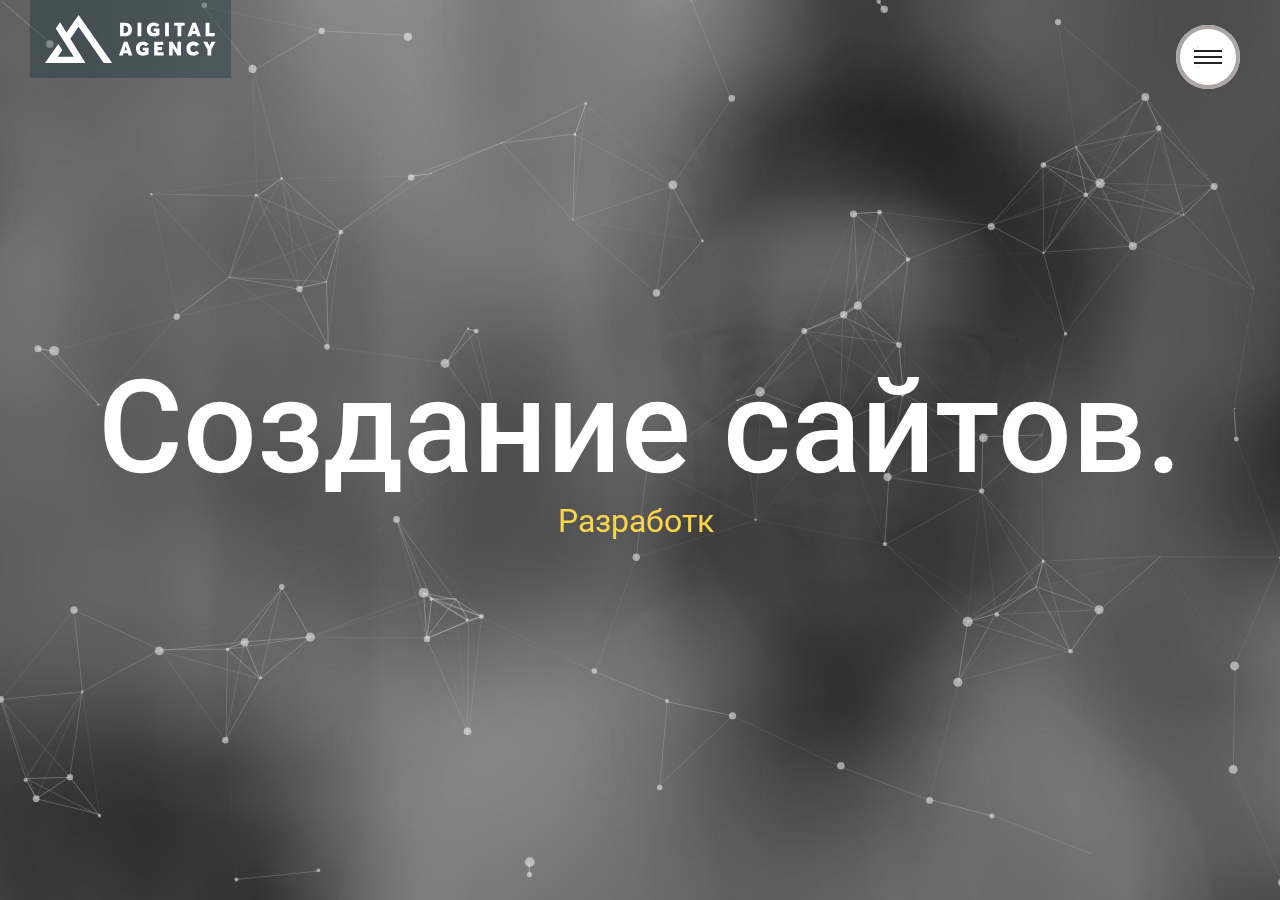
==== commit 8d503a27: "Update index.html" ====
--- a/index.html
+++ b/index.html
@@ -78,8 +78,8 @@
                                 </div>
                                 <div class="col-xs-12 col-md-8">
 									<div class="col-xs-12">									
-										<h1>Alex Smith</h1>
-										<p><strong>UX/WEB DESIGNER</strong></p>
+										<h1>Digital Agency</h1>
+										<p><strong>web studio</strong></p>
 										<p style="text-align: justify;">Lorem Ipsum is simply dummy text of the printing and typesetting industry. Lorem Ipsum has been the industry's standard dummy text ever since the 1500s, when an unknown printer took a galley of type and scrambled it to make a type specimen book. It has survived not only five centuries, but also the leap into electronic typesetting, remaining essentially unchanged. </p>
 									</div>									
 									<div class="col-xs-12 col-md-6">									
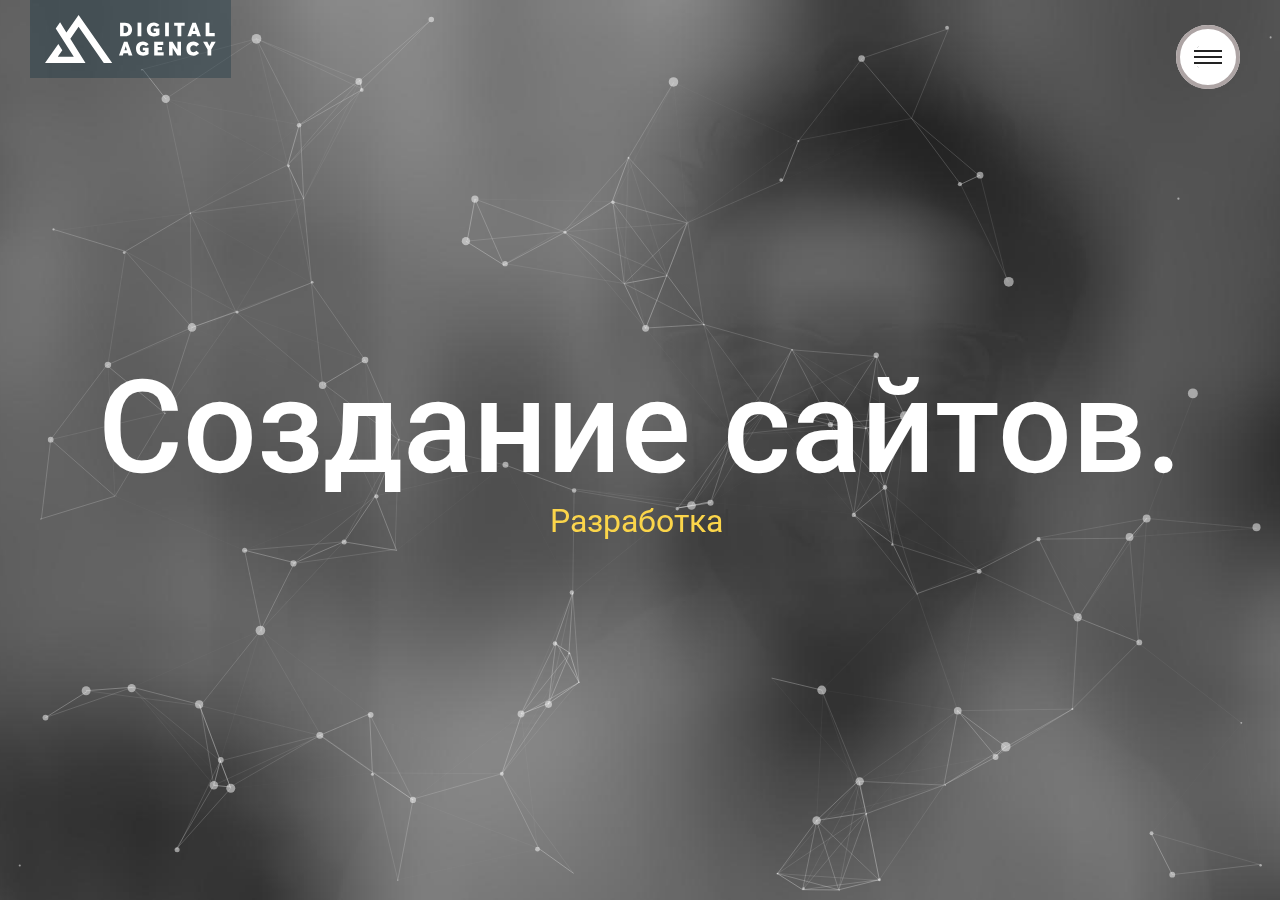
==== commit 55b8ce67: "Update index.html" ====
--- a/index.html
+++ b/index.html
@@ -45,7 +45,7 @@
                     <a class="global-menu__item global-menu__item--transition" data-num-id="3" href="work.html">Наши работы</a>
                     <a class="global-menu__item global-menu__item--transition" data-num-id="4" href="contact.html">Контакты</a>
 					<ul class="profile-data">											
-						<li>
+						<li> 
 							<div class="profile-icon global-menu__item global-menu__item--transition"><i class="fa fa-phone"></i></div>
 							<div class="profile-intro global-menu__item global-menu__item--transition">+373 (68) 47 09 12</div>
 						</li>
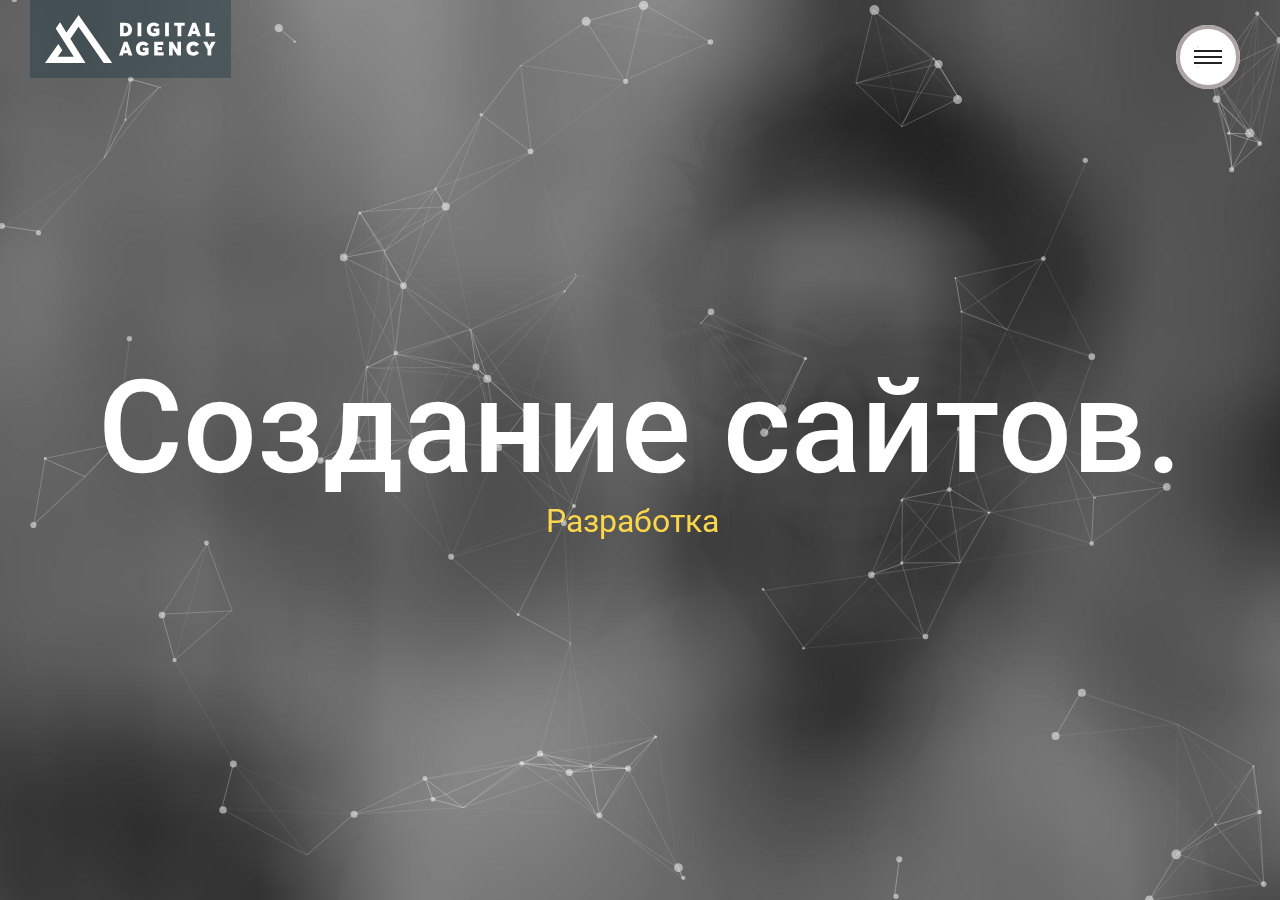
==== commit c99f9c51: "up" ====
--- a/index.html
+++ b/index.html
@@ -651,5 +651,6 @@
 		<script src="lib/js/isotope.pkgd.min.js"></script>
 		<script src="lib/js/jquery.magnific-popup.js"></script>
     </div>
+	<script src="//web.webformscr.com/apps/fc3/build/loader.js" async sp-form-id="9617d8d7db81cb69ad5289a0f2588ad8e7775360be903bc250f14dc400531a59"></script>
 </body>
 </html>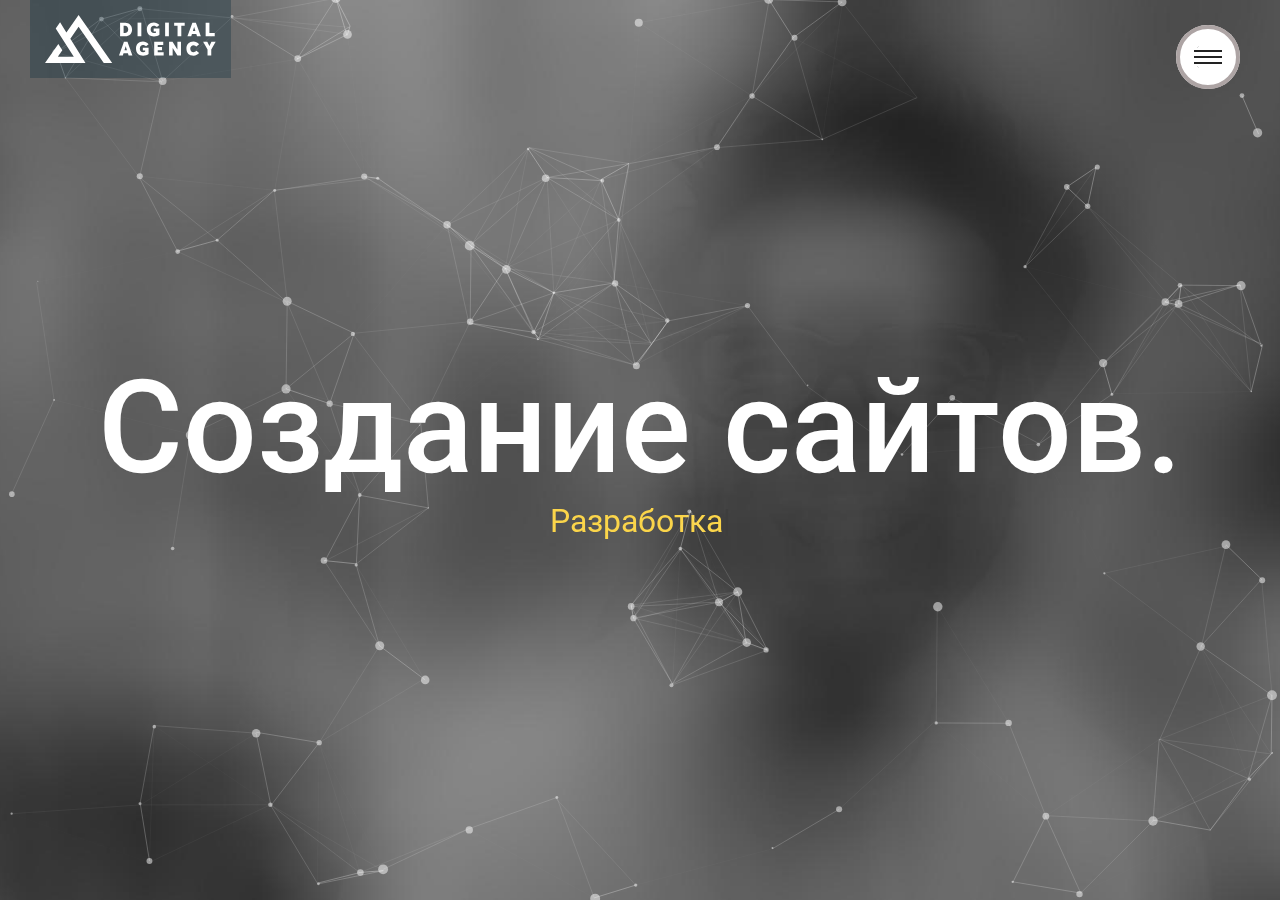
==== commit 62f54216: "Update index.html" ====
--- a/index.html
+++ b/index.html
@@ -651,6 +651,6 @@
 		<script src="lib/js/isotope.pkgd.min.js"></script>
 		<script src="lib/js/jquery.magnific-popup.js"></script>
     </div>
-	<script src="//web.webformscr.com/apps/fc3/build/loader.js" async sp-form-id="9617d8d7db81cb69ad5289a0f2588ad8e7775360be903bc250f14dc400531a59"></script>
+
 </body>
 </html>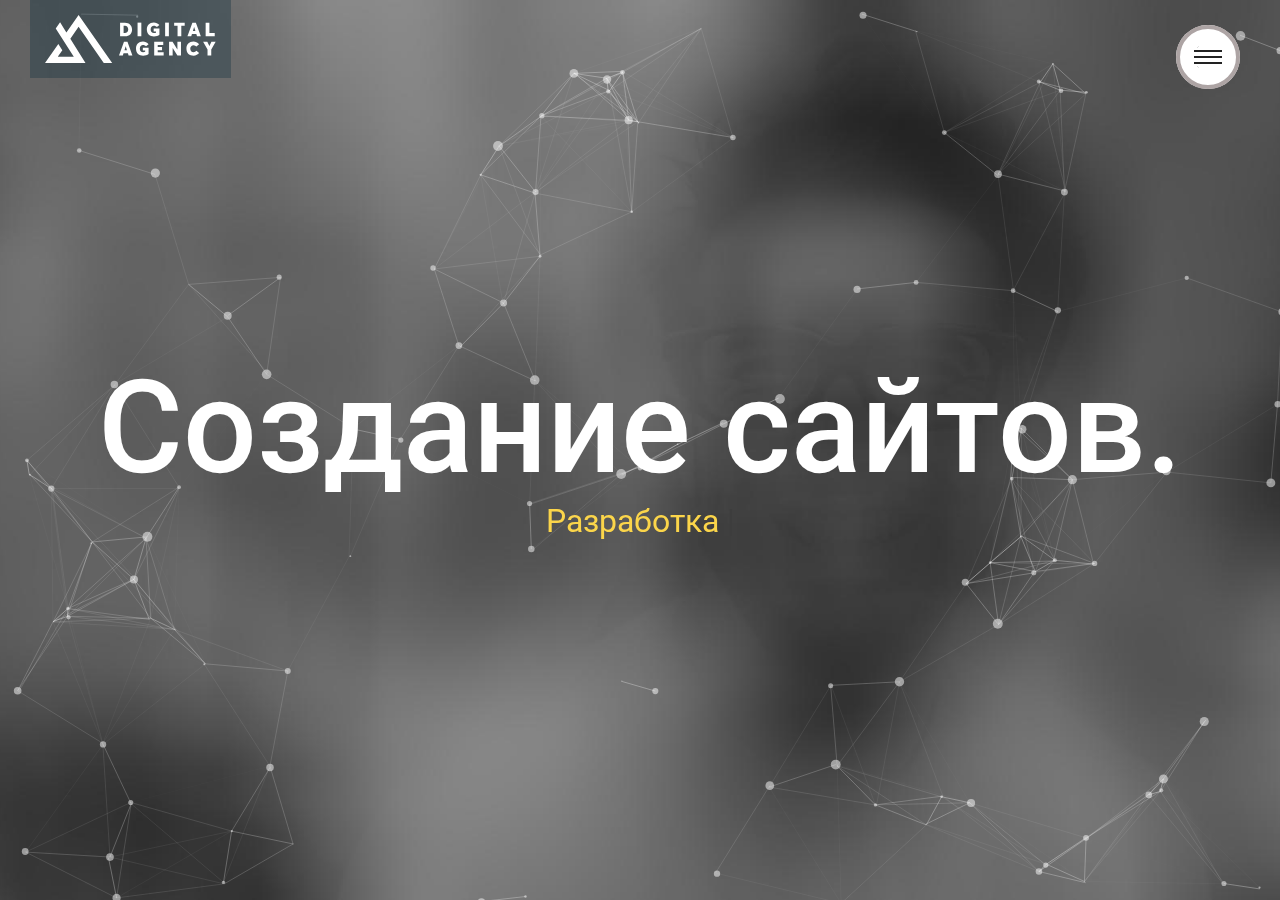
==== commit bee899dd: "Update index.html" ====
--- a/index.html
+++ b/index.html
@@ -39,7 +39,7 @@
             </div>
             <div class="global-menu">
                 <div class="global-menu__wrap" role="menu">
-                    <a class="global-menu__item global-menu__item--transition" data-num-id="0" href="home.html">Главная</a>
+                    <a class="global-menu__item global-menu__item--transition" data-num-id="0" href="home.html">Разработка</a>
                     <a class="global-menu__item global-menu__item--transition" data-num-id="1" href="about.html">О нас</a>
                     <a class="global-menu__item global-menu__item--transition" data-num-id="2" href="services.html">Услуги</a>
                     <a class="global-menu__item global-menu__item--transition" data-num-id="3" href="work.html">Наши работы</a>
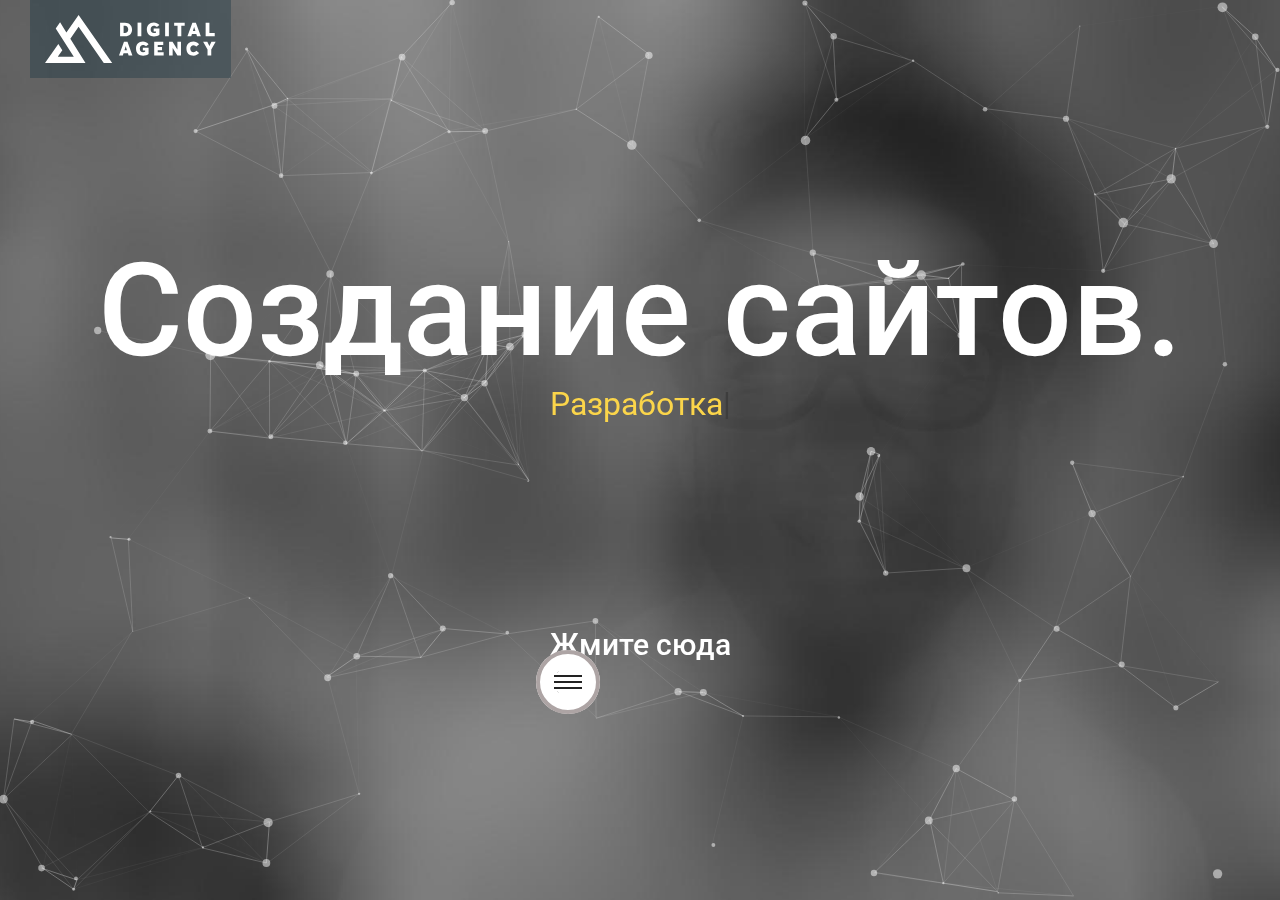
==== commit 02aee915: "up" ====
--- a/index.html
+++ b/index.html
@@ -62,7 +62,11 @@
                             <div class="home_title">
                                 <h1>Создание сайтов.</h1>								
 								<div id="subtitle"></div>										
-                            </div>							
+                            </div>
+							<div class="click_here">
+								<h2>Жмите сюда</h2>		
+								<div id="subtitle"></div>										
+                            </div>								
 						</div>
                     </div>					
                 </div>
--- a/scss/style.css
+++ b/scss/style.css
@@ -145,8 +145,8 @@
 	position: relative;
 	cursor: pointer;
 	position: absolute;
-	top: 25px;
-	right: 40px;
+	top: 65rem;
+    right: 68rem;
 	z-index: 110;
 	border-radius: 50%;
 	background-color: #fff;
@@ -1224,4 +1224,9 @@
 	.portfolio-item.wide-tall {
 		width: 100%;
 	}
+}
+.click_here{
+	text-align: center;
+	color: #ffffff;
+	margin-top: 20rem;
 }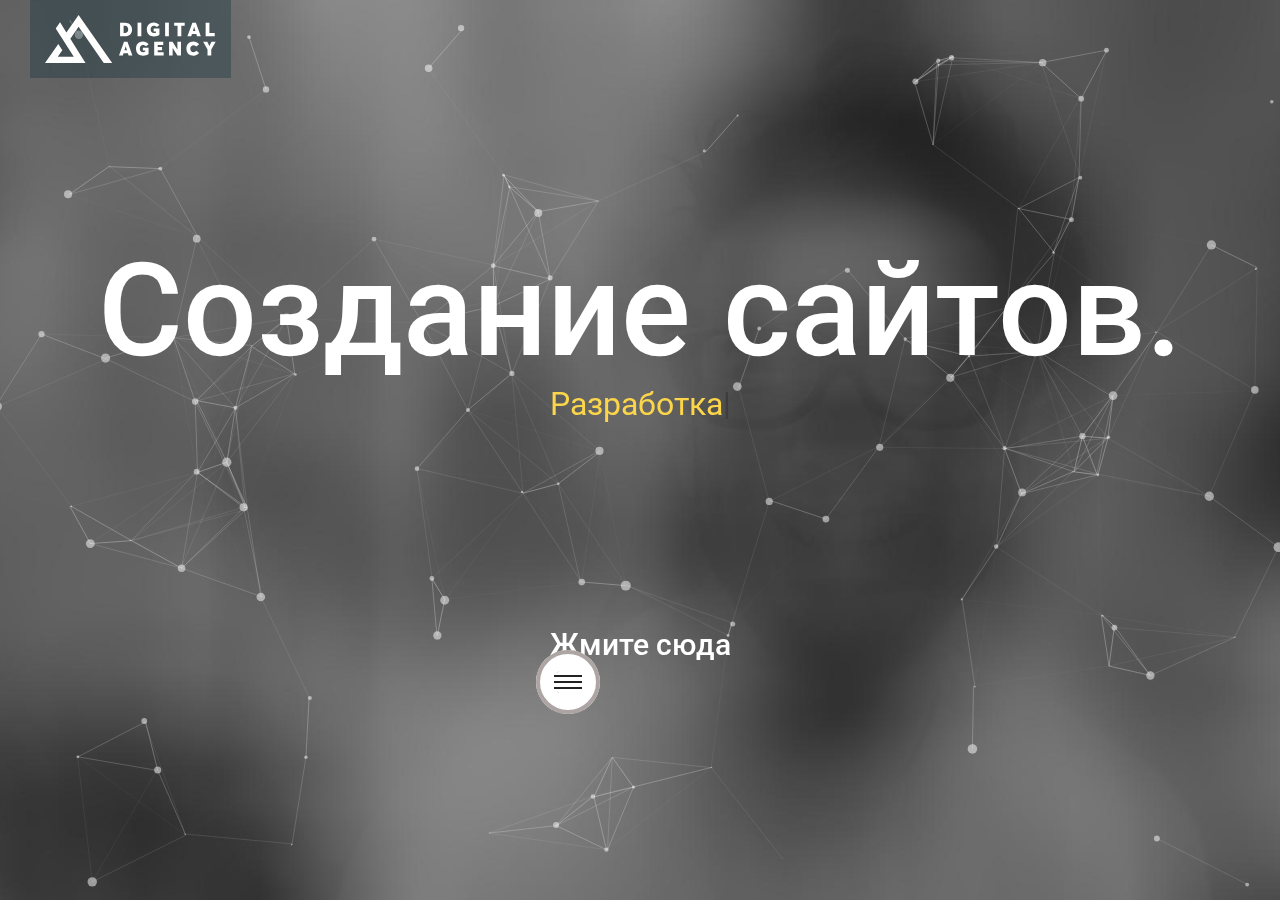
==== commit 07fdec44: "Update index.html" ====
--- a/index.html
+++ b/index.html
@@ -1,7 +1,7 @@
 <!DOCTYPE html>
 <html lang="en">
 <head>
-    <title>Alex - CV / Resume / Portfolio</title>
+    <title>Digital Agency - web studio Создание сайтов</title>
     <meta charset="utf-8">
     <meta name="viewport" content="width=device-width, initial-scale=1">
     <meta http-equiv="X-UA-Compatible" content="IE=edge">
@@ -187,7 +187,7 @@
                 <div id="resume-page" class="page-container">
                     <div class="container">
                         <div class="page_title text-center">
-                            <h2 class="page-title">RESUME</h2>                            
+                            <h2 class="page-title">Digital Agency - web studio</h2>                            
                         </div>
                         <div class="sub-section">                            
                             <h3 class="section-title text-center">Employment</h3>
@@ -200,7 +200,7 @@
                                                 <div class="box-sub-title">
                                                     Web Development Agency
                                                 </div>
-                                                (Hilton Head Island)
+                                                
                                             </div>
                                         </div>
                                         <div class="col-sm-6">
